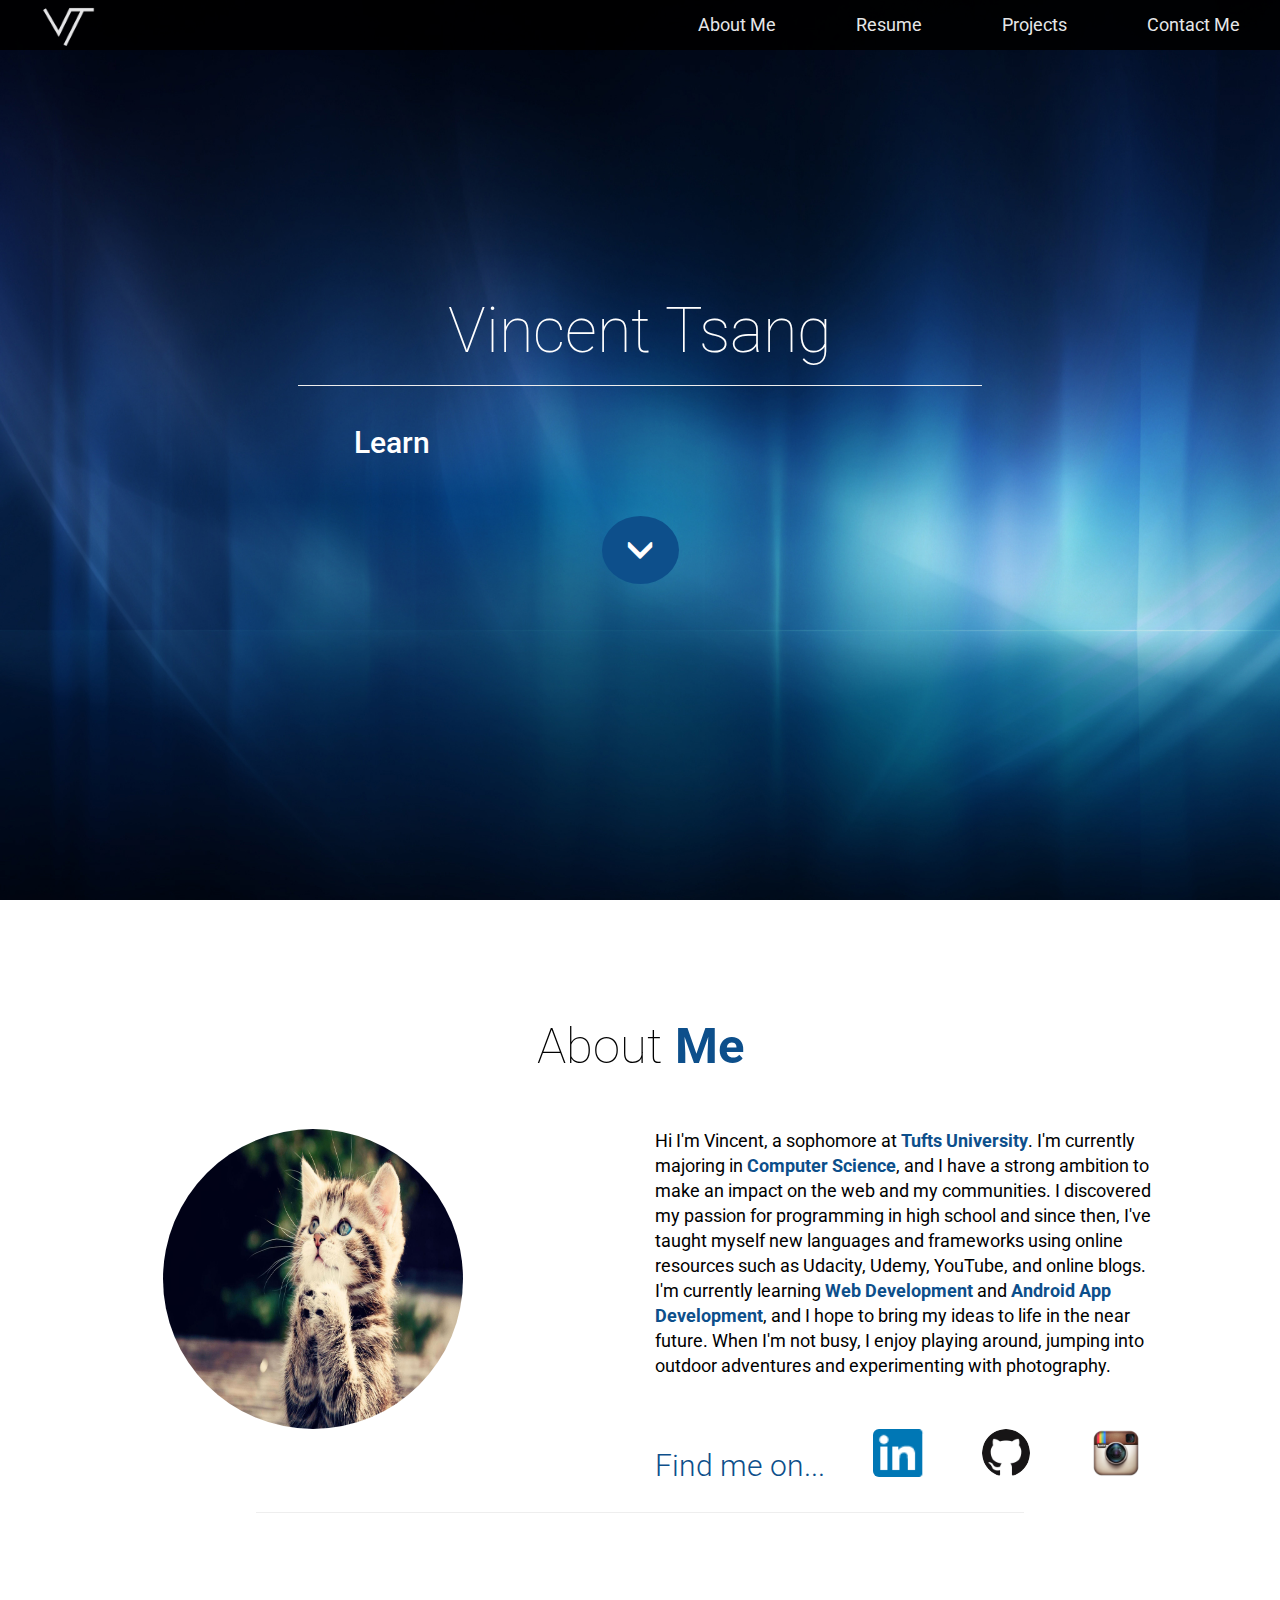
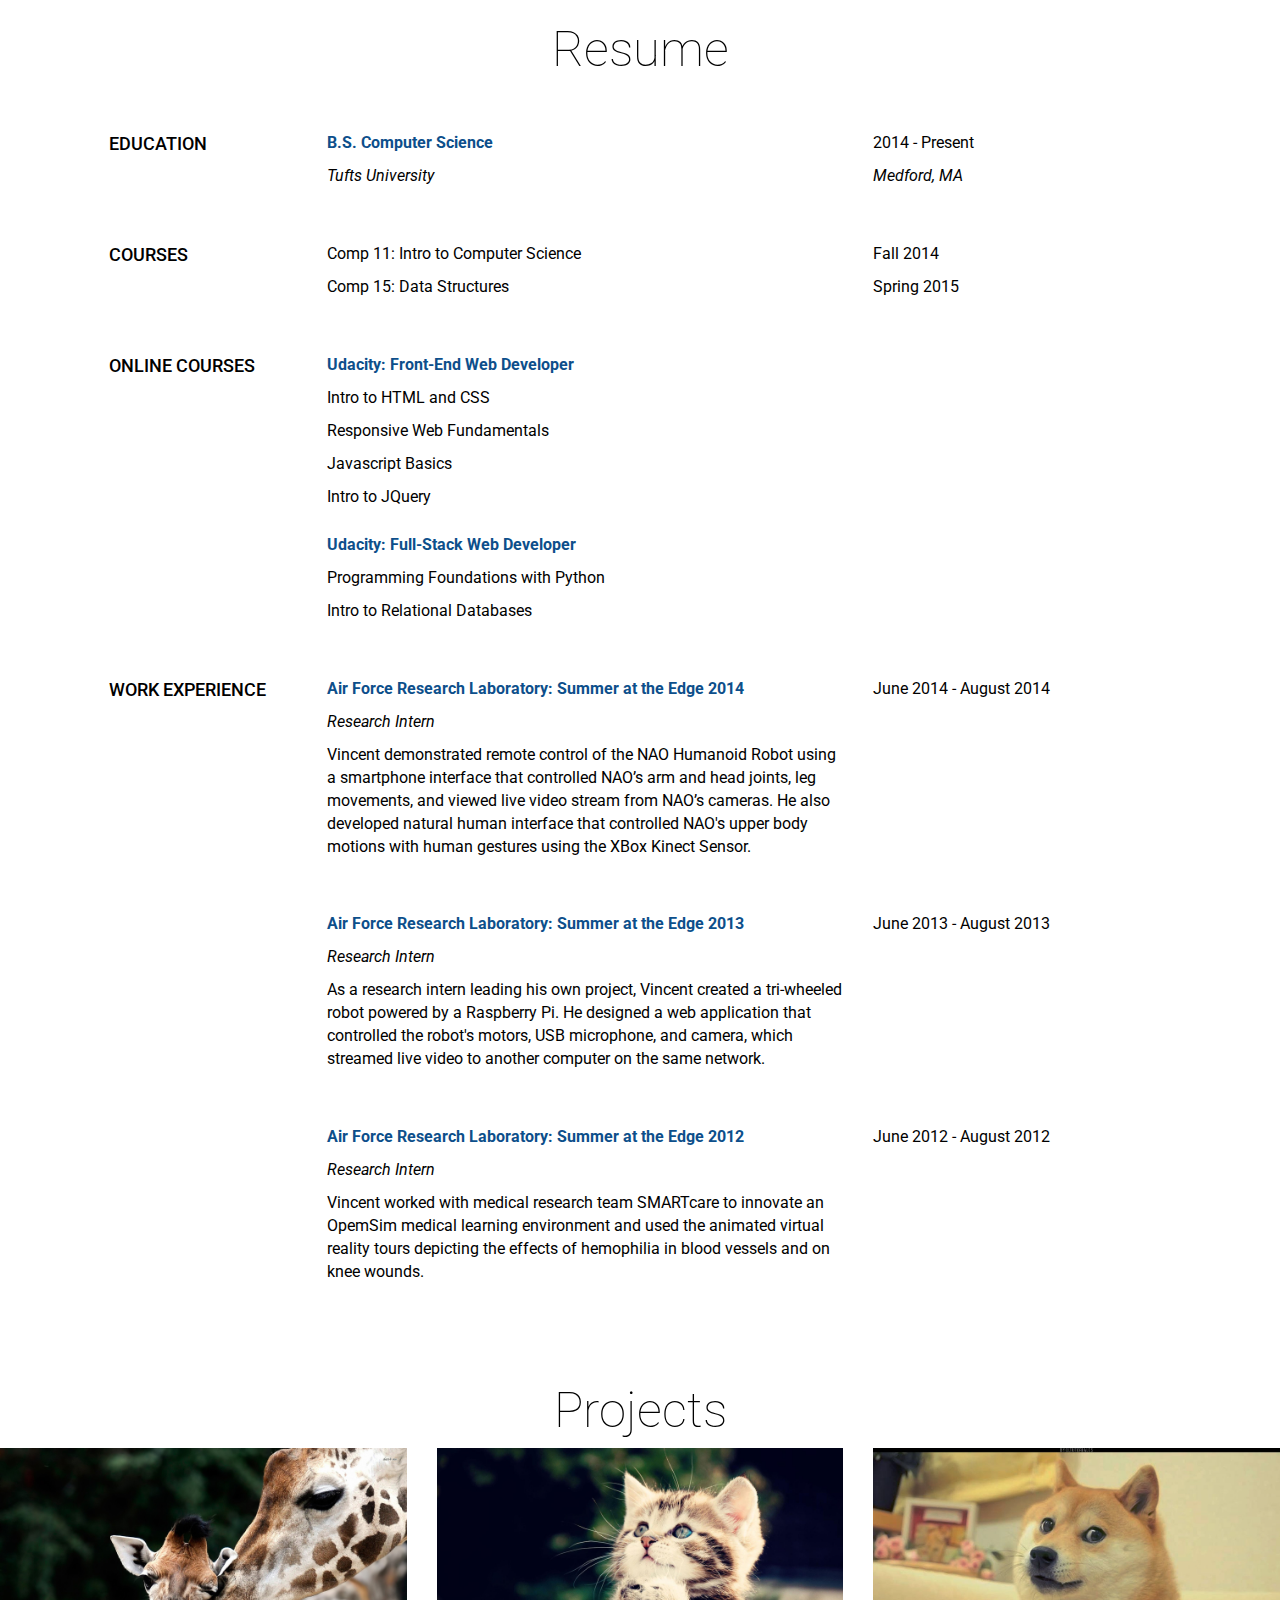
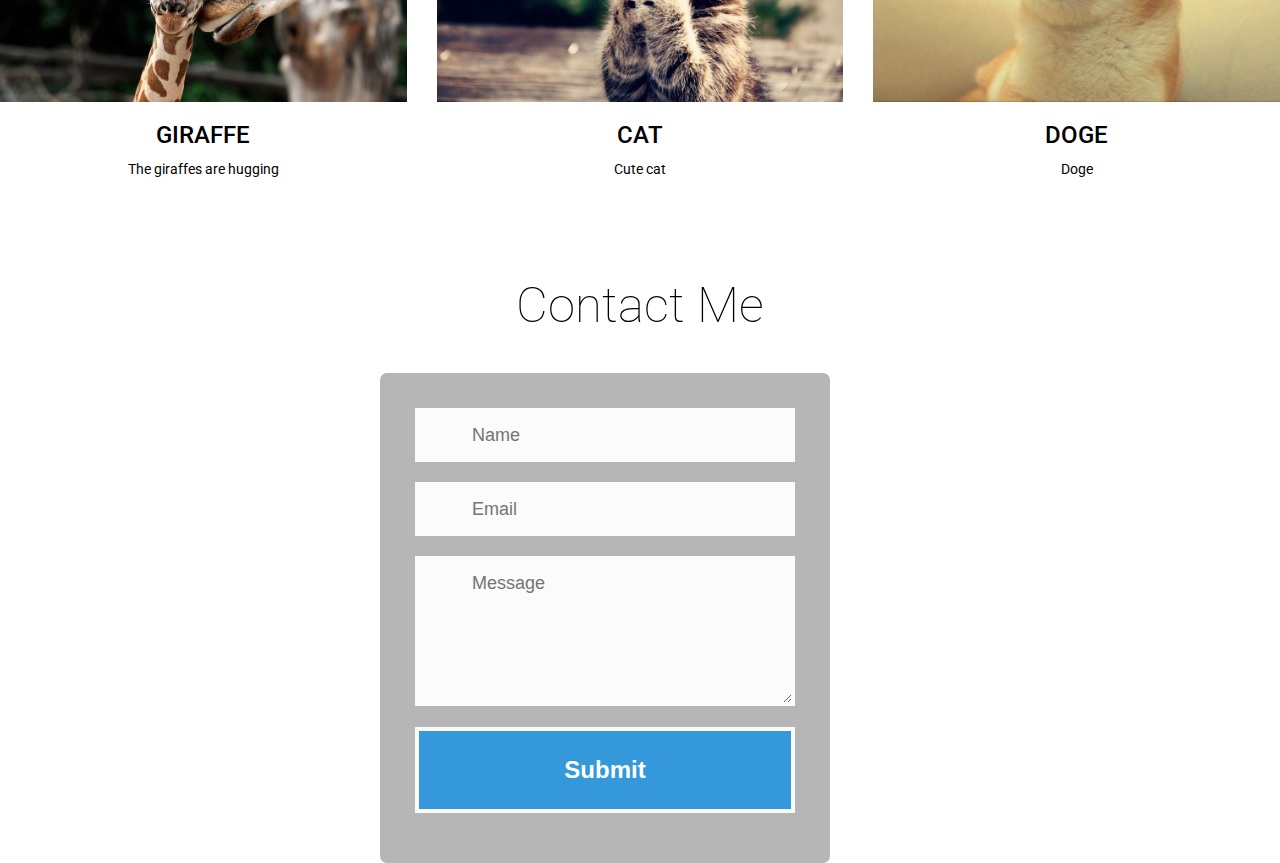
==== index.html @ 548bc808 "Rename portolioPractice.html to index.html" ====
<!DOCTYPE html>
<html lang="en">
	<head>
		<meta charset ="utf-8">
		<meta http-equiv = "X-UA-Compatible" content = "IE=edge">
		<meta name="viewport" content="width=device-width, initial-scale=1.0">
		<title>My Portfolio</title>
		<link rel="stylesheet" href="css/bootstrap.css">
		<link rel="stylesheet" href="css/styles.css">
		<link href='http://fonts.googleapis.com/css?family=Roboto:400,400italic,500,300,700,100' rel='stylesheet' type='text/css'>
	</head>	

	<body data-spy="scroll" data-target="#navbar-example">
		<!-- Fixed Navbar -->

		<nav class="navbar navbar-default navbar-fixed-top">
  			<div class="container-fluid">
    			
    			<div class="navbar-header">
	    			<button class = "navbar-toggle" data-toggle = "collapse" data-target = ".navHeaderCollapse">
	    				<span class = "icon-bar"></span>
	    				<span class = "icon-bar"></span>
	    				<span class = "icon-bar"></span>
	    			</button>
	    			<a class="navbar-brand" href="#">
	    				<img style="max-width:100px; margin-top: -20%;" src="images/logo.png">
	    			</a>
    			</div>

    			<div id="navbar-example" class = "collapse navbar-collapse navHeaderCollapse">
					<ul class="nav navbar-nav navbar-right">
						<li><a href="#about" class = "color-me">About Me</a></li>
				        <li><a href="#resume">Resume</a></li>
				        <li><a href="#projects">Projects</a></li>
				        <li><a href="#contact">Contact Me</a></li>
					</ul>
				</div>
  			</div>
		</nav>

		<!-- Create Jumbotron -->
		<div class="jumbotron">
	  		<div class="container">
	  			<div class = "row centered">
	  				<div class = "col-md-12">
	  					<div class = "text-center jumbotron-text">
	  						<h1 class = "text-thin">Vincent Tsang</h1>
	  						<hr width="60%">
	  					</div>
	  				</div>
	  			</div>	
	  			<div class = "row fading-text">
	  				<div class = "col-md-4">	  				
	  					<h2 class="text-right text-animated-one">Learn</h2>    
	  				</div>
	  				<div class = "text-center col-md-4">
	  					<h2 class="text-animated-three">Explore</h2>
	  				</div>
	  				<div class = "text-left col-md-4">
	  					<h2 class="text-animated-two">Develop</h2>
	  				</div>

	  			</div>
	  			<div class = "text-center indent">
	  				<a class="btn btn-default glyphicon glyphicon-menu-down" href="#about" role="button"></a>
	  			</div>
	 		 </div>
		</div>

		<!-- ABOUT ME -->
		<section id = "about">
			<div class = "row section-indent">
				<div class = "col-md-12 text-center">
					<h1 class = "section-header">About <span class = "text-muted">Me</span></h1>
				</div>
			</div>
			<div class = "row section-md-indent">
				<div class = "col-md-6 text-center">
					<div>
						<img src="images/cat.jpg" class="img-circle" alt="Cinque Terre" width="300" height="300">
					</div>
				</div>	
				<div class = "col-md-5 text-left text-md">
					<p>Hi I'm Vincent, a sophomore at <span class = "text-muted">Tufts University</span>. I'm currently majoring in <span class = "text-muted">Computer Science</span>, and I have a strong ambition to make an impact on the web and my communities. I discovered my passion for programming in high school and since then, I've taught myself new languages and frameworks using online resources such as Udacity, Udemy, YouTube, and online blogs. I'm currently learning <span class = "text-muted">Web Development</span> and <span class = "text-muted">Android App Development</span>, and I hope to bring my ideas to life in the near future. When I'm not busy, I enjoy playing around, jumping into outdoor adventures and experimenting with photography. </p>
				</div>	
				<div class = "col-md-1"></div>

			</div>

			<div class = "row">
				<div class = "col-md-6 text-center"></div>	
				<div class = "col-md-2 text-left text-muted">
					<h2 class ="text-skinny">Find me on...</h2>
				</div>
				<!--TODO: ADD FADE ANIMATION TO LOGOS ON MOUSE HOVER-->
				<div class = "col-md-1 text-left">
					<a href = "https://www.linkedin.com/pub/vincent-tsang/9a/95b/aa3">
						<img src="images/linkedin.png" class="img-rounded" alt="LinkedIn" width="60" height="48">
					</a>
				</div>
				<div class = "col-md-1 text-left">
					<a href = "https://github.com/vtsang01">
						<img src="images/github.png" class="img-circle" alt="Github" width="48" height="48">
					</a>
				</div>
				<div class = "col-md-1 text-left">
					<a href = "https://instagram.com/vtsang01/">
						<img src="images/instagram.png" class="img-rounded" alt="Instagram" width="48" height="48">
					</a>
				</div>
			</div>
		</section>

		<hr width="60%">
		<!-- RESUME SECTION-->
		<section id = "resume">
				<div class = "row section-indent">
					<div class = "col-md-12 text-center">
						<h1 class = "text-thin text-super">Resume</h1>
					</div>
				</div>

				<div class = "row section-md-indent">
					<div class = "col-md-1">
					</div>
					<div class = "col-md-2 text-left">
						<p class = "resume-header text-bold">Education</p>
					</div>
					<div class = "col-md-5 text-left resume-body">
						<p class = "color-me"><b>B.S. Computer Science</b></p>
						<p><i>Tufts University</i></p>
					</div>
					<div class = "col-md-4 resume-body text-left">
						<p>2014 - Present</p>
						<p><i>Medford, MA</i></p>
					</div>
				</div>

				<div class = "row section-md-indent">
					
						<div class = "col-md-1">
					</div>
					<div class = "col-md-2 text-left">
						<p class = "resume-header text-bold">Courses</p>
					</div>
						<div class = "col-md-5 text-left resume-body">
							<p>Comp 11: Intro to Computer Science</p>
							<p>Comp 15: Data Structures</p>
						</div>
						<div class = "col-md-4 resume-body text-left">
							<p>Fall 2014</p>
							<p>Spring 2015</p>
						</div>
				</div>

				<div class = "row section-md-indent">
					
					<div class = "col-md-1"></div>
					<div class = "col-md-2 text-left">
						<p class = "resume-header text-bold">Online Courses</p>
					</div>
					<div class = "col-md-5 text-left resume-body">
						<p class = "color-me"><b>Udacity: Front-End Web Developer</b></p>
						<p>Intro to HTML and CSS</p>
						<p>Responsive Web Fundamentals</p>
						<p>Javascript Basics</p>
						<p>Intro to JQuery</p>
					</div>
					
				</div>

				<div class = "row section-sm-indent">
					<div class = "col-md-1"></div>
					<div class = "col-md-2 text-left"></div>
					<div class = "col-md-5 text-left resume-body">
						<p class = "color-me"><b>Udacity: Full-Stack Web Developer</b></p>
						<p>Programming Foundations with Python</p>
						<p>Intro to Relational Databases</p>
					</div>
				</div>

				<div class = "row section-md-indent">
					
					<div class = "col-md-1"></div>
					<div class = "col-md-2 text-left">
						<p class = "resume-header text-bold">Work Experience</p>
					</div>
					<div class = "col-md-5 text-left resume-body">
						<p class = "color-me"><b>Air Force Research Laboratory: Summer at the Edge 2014</b></p>
						<p><i>Research Intern</i></p>
						<p> Vincent demonstrated remote control of the NAO Humanoid Robot using a smartphone interface that controlled NAO’s arm and head joints, leg movements, and viewed live video stream from NAO’s cameras. He also developed natural human interface that controlled NAO's upper body motions with human gestures using the XBox Kinect Sensor. </p>
					</div>
					<div class = "col-md-4 resume-body text-left">
						<p>June 2014 - August 2014</p>	
					</div>
				</div>

				<div class = "row section-md-indent">
					
					<div class = "col-md-1"></div>
					<div class = "col-md-2 text-left">
					</div>
					<div class = "col-md-5 text-left resume-body">
						<p class = "color-me"><b>Air Force Research Laboratory: Summer at the Edge 2013</b></p>
						<p><i>Research Intern</i></p>
						<p> As a research intern leading his own project, Vincent created a tri-wheeled robot powered by a Raspberry Pi. He designed a web application that controlled the robot's motors, USB microphone, and camera, which streamed live video to another computer on the same network. </p>
					</div>
					<div class = "col-md-4 resume-body text-left">
						<p>June 2013 - August 2013</p>	
					</div>
				</div>

				<div class = "row section-md-indent">
					
					<div class = "col-md-1"></div>
					<div class = "col-md-2 text-left">
					</div>
					<div class = "col-md-5 text-left resume-body">
						<p class = "color-me"><b>Air Force Research Laboratory: Summer at the Edge 2012</b></p>
						<p><i>Research Intern</i></p>
						<p> Vincent worked with medical research team SMARTcare to innovate an OpemSim medical learning environment and used the animated virtual reality tours depicting the effects of hemophilia in blood vessels and on knee wounds. </p>
					</div>
					<div class = "col-md-4 resume-body text-left">
						<p>June 2012 - August 2012</p>	
					</div>
				</div>
			</section>


		<section>
			<div class = "row section-indent"  id = "projects">
				<div class = "col-md-12 text-center">
					<h1 class = "text-thin text-super">Projects</h1>
				</div>
			</div>
		
			<div class = "row text-center">
				<div class = "col-md-4">
					<img class = "img-responsive" src="images/giraffe.jpg" alt ="Giraffe Image" 
						  data-toggle="modal" data-target="#giraffe">

					<h3 class = "text-uppercase">Giraffe</h3>
					<p>The giraffes are hugging</p>
				</div>
				<div class = "col-md-4">
					<img class = "img-responsive" src="images/cat.jpg" alt ="Cat Image"
					      data-toggle="modal" data-target="#cat">
					<h3 class = "text-uppercase">Cat</h3>
					<p>Cute cat</p>
				</div>
				<div class = "col-md-4">
					<img class = "img-responsive" src="images/doge.jpg" alt ="Doge Image"
					      data-toggle="modal" data-target="#doge">
					<h3 class = "text-uppercase">Doge</h3>
					<p>Doge</p>
				</div>
			</div>
		</section>

		<section>
			<div class = "row section-indent"  id = "contact">
				<div class = "col-md-12 text-center">
					<h1 class = "text-thin text-super">Contact Me</h1>
				</div>
			</div>
		
			<div id="form-main">
			  <div id="form-div">
			  	<div id="form-messages">
				    <form class="form" id="ajax-contact" method="post" action="js/mailer.php">
				      <p class="name">
				        <input name="name" type="text" class="validate[required,custom[onlyLetter],length[0,100]] feedback-input" placeholder="Name" id="name" required/>
				      </p>
				      
				      <p class="email">
				        <input name="email" type="email" class="validate[required,custom[email]] feedback-input" id="email" placeholder="Email" required />
				      </p>
				      
				      <p class="text">
				        <textarea name="message" class="validate[required,length[6,300]] feedback-input" id="message" placeholder="Message" required></textarea>
				      </p>
				      
				      <div class="submit">
				        <input type="submit" id="button-blue"/>
				        <div class="ease"></div>
				      </div>
				    </form>
			    </div>
			  </div>
		</section>

			<!-- Giraffe Modal -->
		<div class="modal fade" id="giraffe" tabindex="-1" role="dialog" aria-labelledby="exampleModalLabel">
		  <div class="modal-dialog">
		    <div class="modal-content">
		      <div class="modal-header">
		        <h4 class="modal-title" id="myModalLabel">Giraffe</h4>
		      </div>
		      <div class="modal-body">
		        <img class="img-responsive" src="images/giraffe.jpg">
		        This was my first project in this class. I learned a lot about HTML and CSS.
		      </div>
		      <div class="modal-footer">
		        <button type="button" class="btn btn-default" data-dismiss="modal">Close</button>
		      </div>
		    </div>
		  </div>
		</div>

					<!-- Cat Modal -->
		<div class="modal fade" id="cat" tabindex="-1" role="dialog" aria-labelledby="exampleModalLabel">
		  <div class="modal-dialog">
		    <div class="modal-content">
		      <div class="modal-header">
		        <h4 class="modal-title" id="myModalLabel">Cat</h4>
		      </div>
		      <div class="modal-body">
		        <img class="img-responsive" src="images/cat.jpg">
		        This was my first project in this class. I learned a lot about HTML and CSS.
		      </div>
		      <div class="modal-footer">
		        <button type="button" class="btn btn-default" data-dismiss="modal">Close</button>
		      </div>
		    </div>
		  </div>
		</div>

					<!-- Doge Modal -->
		<div class="modal fade" id="doge" tabindex="-1" role="dialog" aria-labelledby="exampleModalLabel">
		  <div class="modal-dialog">
		    <div class="modal-content">
		      <div class="modal-header">
		        <h4 class="modal-title" id="myModalLabel">Doge</h4>
		      </div>
		      <div class="modal-body">
		        <img class="img-responsive" src="images/doge.jpg">
		        This was my first project in this class. I learned a lot about HTML and CSS.
		      </div>
		      <div class="modal-footer">
		        <button type="button" class="btn btn-default" data-dismiss="modal">Close</button>
		      </div>
		    </div>
		  </div>
		</div>

		<script src="https://ajax.googleapis.com/ajax/libs/jquery/2.1.3/jquery.min.js"></script>
		<script src="js/app.js"></script>
        <script src="js/bootstrap.js"></script>

		<!-- Initialization of Plugins -->
		<script type="text/javascript" src="js/template.js"></script>

	</body>
</html>
---- css/styles.css ----
/* Basic Styles for Font and Alignment*/

body{
  font-family: 'Roboto', sans-serif;
  color: #000000;
  position: relative;
 
}
.color-me{
  color: #0D4F8B;
}
.centered{
  padding-top: 20%;
}
.section-header{
  font-size: 350%;
  font-weight: 100;
}
.resume-body{
  font-size: 115%;
}
.resume-header{
  text-transform: uppercase;
  font-size: 125%;
}
.text-bold{
  font-weight: 500;
}
.text-thin{
  font-weight: 100;
}
.text-skinny{
  font-weight: 300;
}
.text-muted{
  color: #0D4F8B;
  font-weight: 700;
}
.text-super{
  font-size: 350%;
}
.text-md{
  font-size: 125%;
}
.indent{
  margin-top: 4%;
}
.section-indent{
  padding-top: 70px;
}
.section-md-indent{
  padding-top: 45px;
}
.section-sm-indent{
  padding-top: 15px;
}

/* NavBar Styles */

.navbar  {
  background-color: black;
  border-style:none;
  opacity: 0.9; 
}

.navbar-default .navbar-nav > li > a:hover,
.navbar-default .navbar-nav > li > a:focus,
.navbar-default .navbar-nav > .active > a {
  color: #FFF;
  text-shadow: 0 -1px 0 rgba(0, 0, 0, 0.2);
  background-color: #0D4F8B;
}

.navbar-default .navbar-nav > li > a{
  color: #FFF;
  font-size: 125%;
  padding-left: 40px;
  padding-right: 40px;
}

/* Fading Text Styles */

.fading-text{
  color: #FFFFFF;
  font-weight: 500;
}

.text-animated-one {
    position: relative;
    -webkit-animation: fadeInOut 4s infinite;
    animation: fadeInOut 4s infinite;
}

.text-animated-two {
    opacity: 0;
    position: relative;
    -webkit-animation: fadeInOut 4s 2s infinite;
    animation: fadeInOut 4s 2s infinite;
}


.text-animated-three {
    opacity: 0;
    position: relative;
    -webkit-animation: fadeInOut 4s 1s infinite;
    animation: fadeInOut 4s 1s infinite;
}

@-webkit-keyframes fadeInOut {
    0% {
        opacity: 0;
        top: -.5em;
    }
    25% {
        opacity: 1;
        top: 0;
    }
    75% {
        opacity: 0;
        top: .5em;
    }
    100% {
        opacity: 0;
        top: .5em;
    }
}
@keyframes fadeInOut {
    0% {
        opacity: 0;
        top: -.5em;
    }
    25% {
        opacity: 1;
        top: 0;
    }
    75% {
        opacity: 0;
        top: .5em;
    }
    100% {
        opacity: 0;
        top: .5em;
    }
}

/* Jumbotron Styles */

.jumbotron-text{
  color: #FFFFFF;
  font-weight: 300;
}

.jumbotron {
  background-image: url('../images/abstract.jpg');
  background-attachment: fixed; 
  background-size: cover;
  height: 100vh;
}

@media only screen and (max-width: 980px) {

  .jumbotron {
  background-image: url('../images/abstract.jpg');
  background-attachment: fixed; 
   background-size: cover;
  height: 50vh;
  }
}

/* Jumbotron Button*/

.btn {
  -moz-border-radius: 50%; 
  -webkit-border-radius: 50%; 
  border-radius: 50%;
  background:#0D4F8B; 
  border-color: #0D4F8B;
}

.btn:focus{
  background:#0D4F8B; 
  border-color: #0D4F8B;
  color: #FFFFFF;
}


.btn {
    padding: 14px 24px;
    border: 0 none;
    font-weight: 700;
    letter-spacing: 1px;
    text-transform: uppercase;
}
.btn:focus, .btn:active:focus, .btn.active:focus {
    outline: 0 none;
}

.glyphicon {
    text-align: center;
    font-size: 2em;
    color: #FFFFFF;
}

.circle-profile{
    width:200px;
    height:200px;
    border-radius:50%;
    background-image:url("../images/giraffe.jpg");
    display:block;
    background-position-y:100% 
}

#inner {
    display: block;
    margin: 0 auto;
}


/* -------------------------------- 

Modules - reusable parts of our design

-------------------------------- */
.cd-container {
  /* this class is used to give a max-width to the element it is applied to, and center it horizontally when it reaches that max-width */
  width: 90%;
  max-width: 1170px;
  margin: 0 auto;
}
.cd-container::after {
  /* clearfix */
  content: '';
  display: table;
  clear: both;
}


/* Contact Form */


#feedback-page{
  text-align:center;
}

#form-main{
  width:100%;
  float:left;
  padding-top:0px;
}

#form-div {
  background-color:rgba(72,72,72,0.4);
  padding-left:35px;
  padding-right:35px;
  padding-top:35px;
  padding-bottom:50px;
  width: 450px;
  float: left;
  left: 50%;
  position: absolute;
  margin-top:30px;
  margin-left: -260px;
  -moz-border-radius: 7px;
  -webkit-border-radius: 7px;
}

.feedback-input {
  color:#3c3c3c;
  font-family: Helvetica, Arial, sans-serif;
  font-weight:500;
  font-size: 18px;
  border-radius: 0;
  line-height: 22px;
  background-color: #fbfbfb;
  padding: 13px 13px 13px 54px;
  margin-bottom: 10px;
  width:100%;
  -webkit-box-sizing: border-box;
  -moz-box-sizing: border-box;
  -ms-box-sizing: border-box;
  box-sizing: border-box;
  border: 3px solid rgba(0,0,0,0);
}

.feedback-input:focus{
  background: #fff;
  box-shadow: 0;
  border: 3px solid #3498db;
  color: #3498db;
  outline: none;
  padding: 13px 13px 13px 54px;
}

.focused{
  color:#30aed6;
  border:#30aed6 solid 3px;
}

/* Icons ---------------------------------- */
#name{
  background-image: url(http://rexkirby.com/kirbyandson/images/name.svg);
  background-size: 30px 30px;
  background-position: 11px 8px;
  background-repeat: no-repeat;
}

#name:focus{
  background-image: url(http://rexkirby.com/kirbyandson/images/name.svg);
  background-size: 30px 30px;
  background-position: 8px 5px;
  background-position: 11px 8px;
  background-repeat: no-repeat;
}

#email{
  background-image: url(http://rexkirby.com/kirbyandson/images/email.svg);
  background-size: 30px 30px;
  background-position: 11px 8px;
  background-repeat: no-repeat;
}

#email:focus{
  background-image: url(http://rexkirby.com/kirbyandson/images/email.svg);
  background-size: 30px 30px;
  background-position: 11px 8px;
  background-repeat: no-repeat;
}

#message{
  background-image: url(http://rexkirby.com/kirbyandson/images/comment.svg);
  background-size: 30px 30px;
  background-position: 11px 8px;
  background-repeat: no-repeat;
}

textarea {
    width: 100%;
    height: 150px;
    line-height: 150%;
    resize:vertical;
}

input:hover, textarea:hover,
input:focus, textarea:focus {
  background-color:white;
}

#button-blue{
  font-family: 'Montserrat', Arial, Helvetica, sans-serif;
  float:left;
  width: 100%;
  border: #fbfbfb solid 4px;
  cursor:pointer;
  background-color: #3498db;
  color:white;
  font-size:24px;
  padding-top:22px;
  padding-bottom:22px;
  -webkit-transition: all 0.3s;
  -moz-transition: all 0.3s;
  transition: all 0.3s;
  margin-top:-4px;
  font-weight:700;
}

#button-blue:hover{
  background-color: rgba(0,0,0,0);
  color: #0493bd;
}
  
.submit:hover {
  color: #3498db;
}
  
.ease {
  width: 0px;
  height: 74px;
  background-color: #fbfbfb;
  -webkit-transition: .3s ease;
  -moz-transition: .3s ease;
  -o-transition: .3s ease;
  -ms-transition: .3s ease;
  transition: .3s ease;
}

.submit:hover .ease{
  width:100%;
  background-color:white;
}

@media only screen and (max-width: 580px) {
  #form-div{
    left: 3%;
    margin-right: 3%;
    width: 88%;
    margin-left: 0;
    padding-left: 3%;
    padding-right: 3%;
  }
}
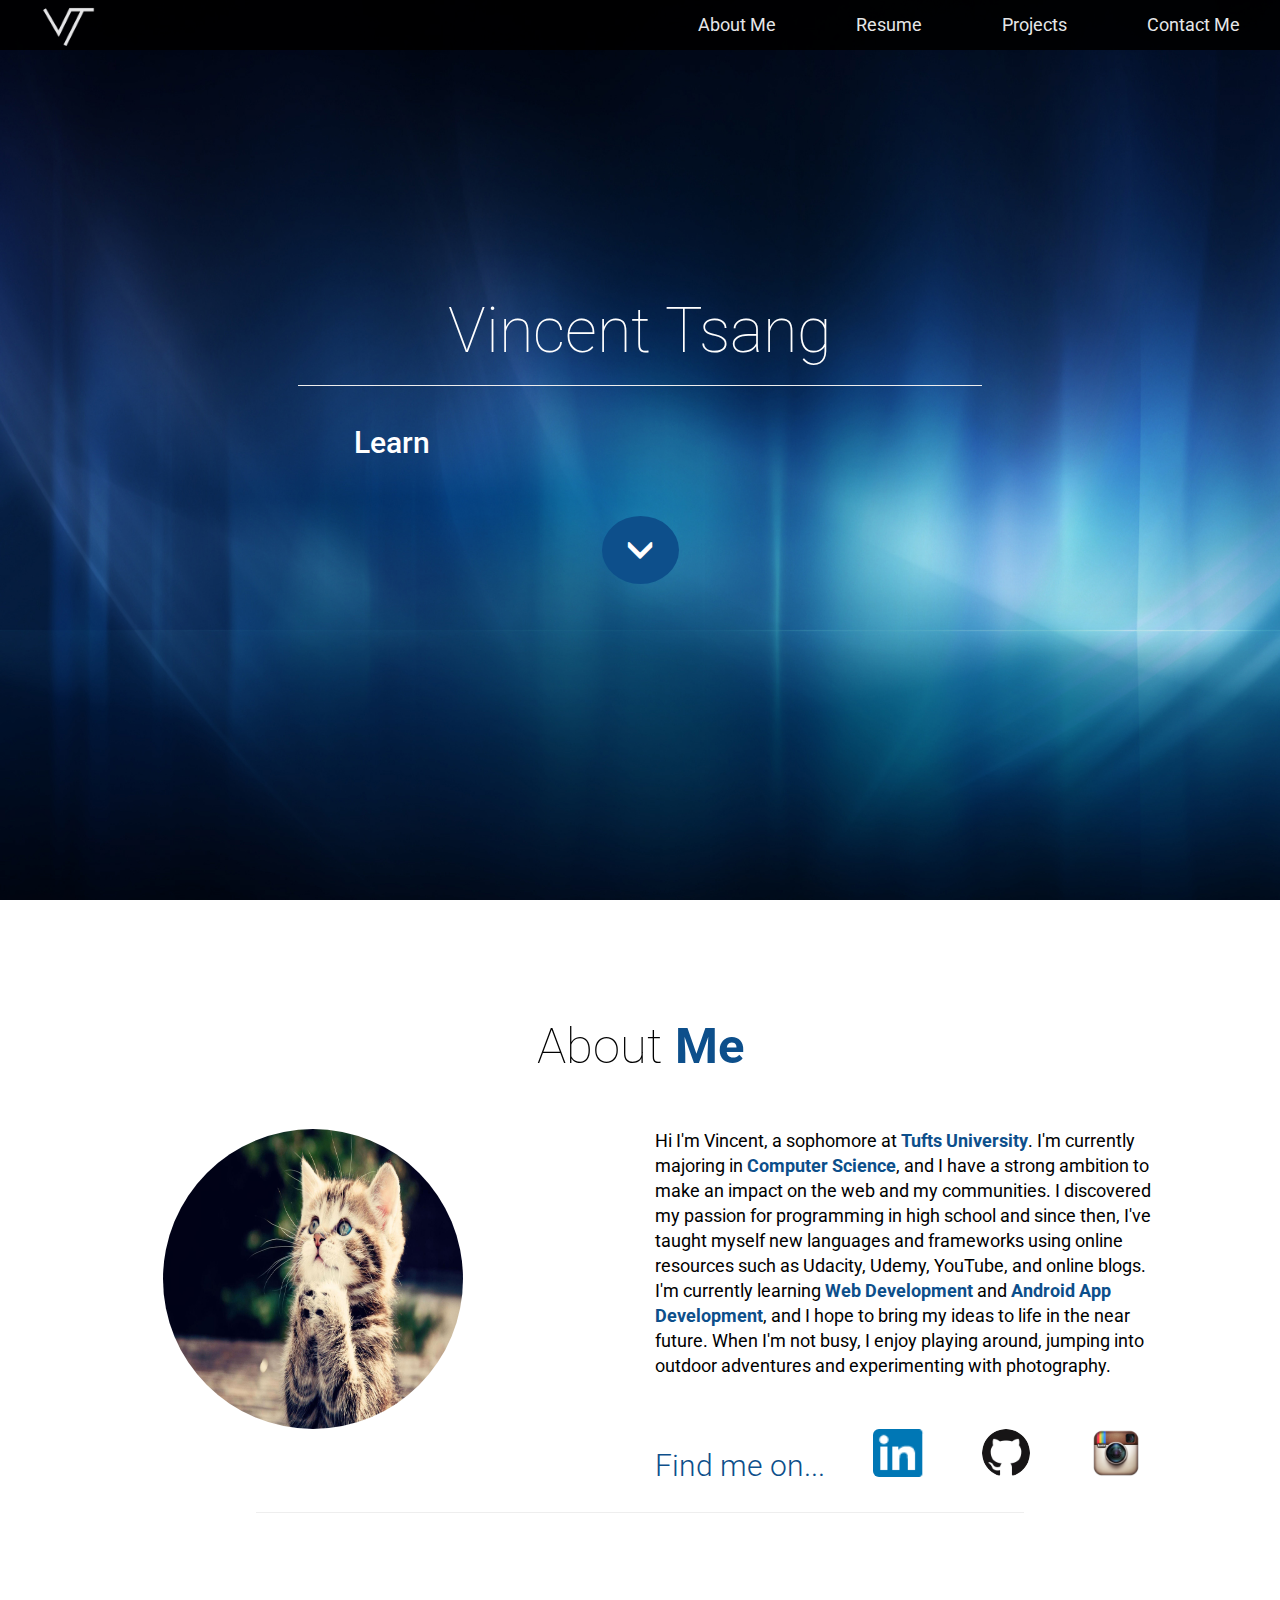
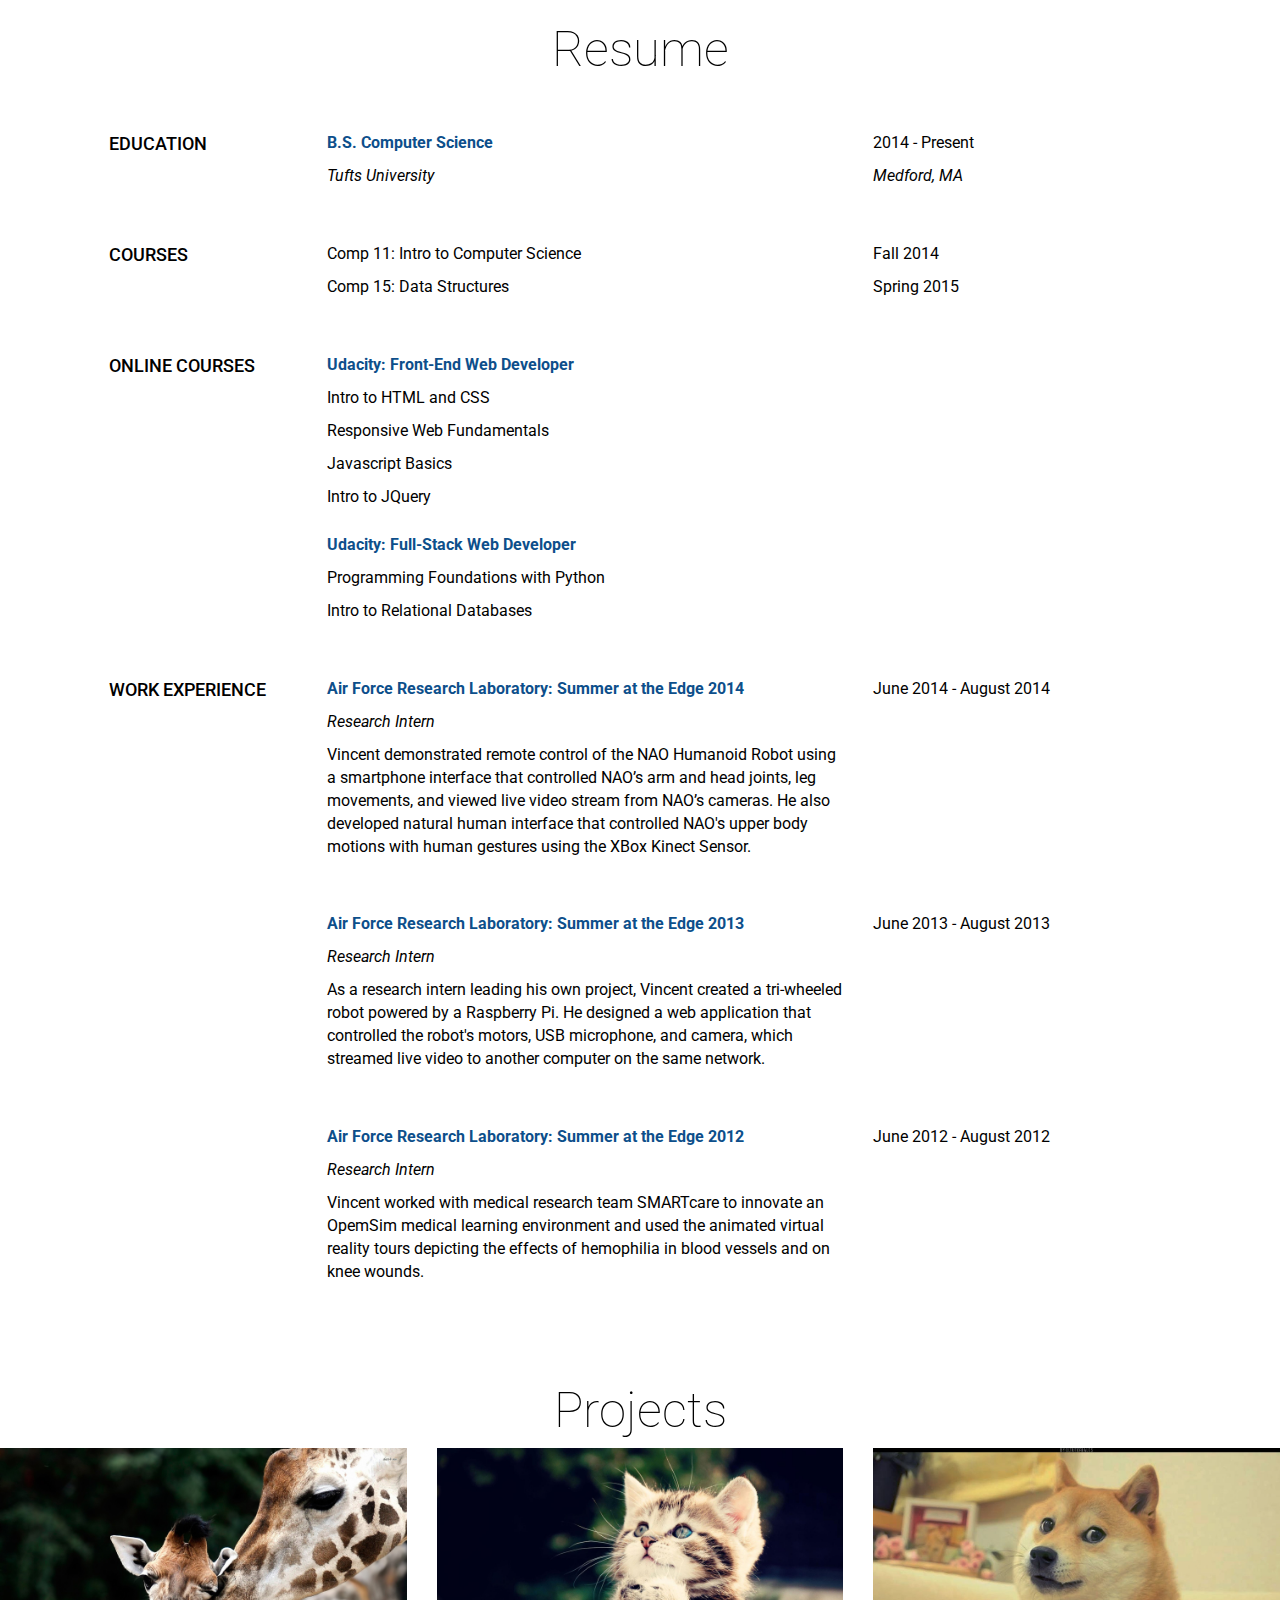
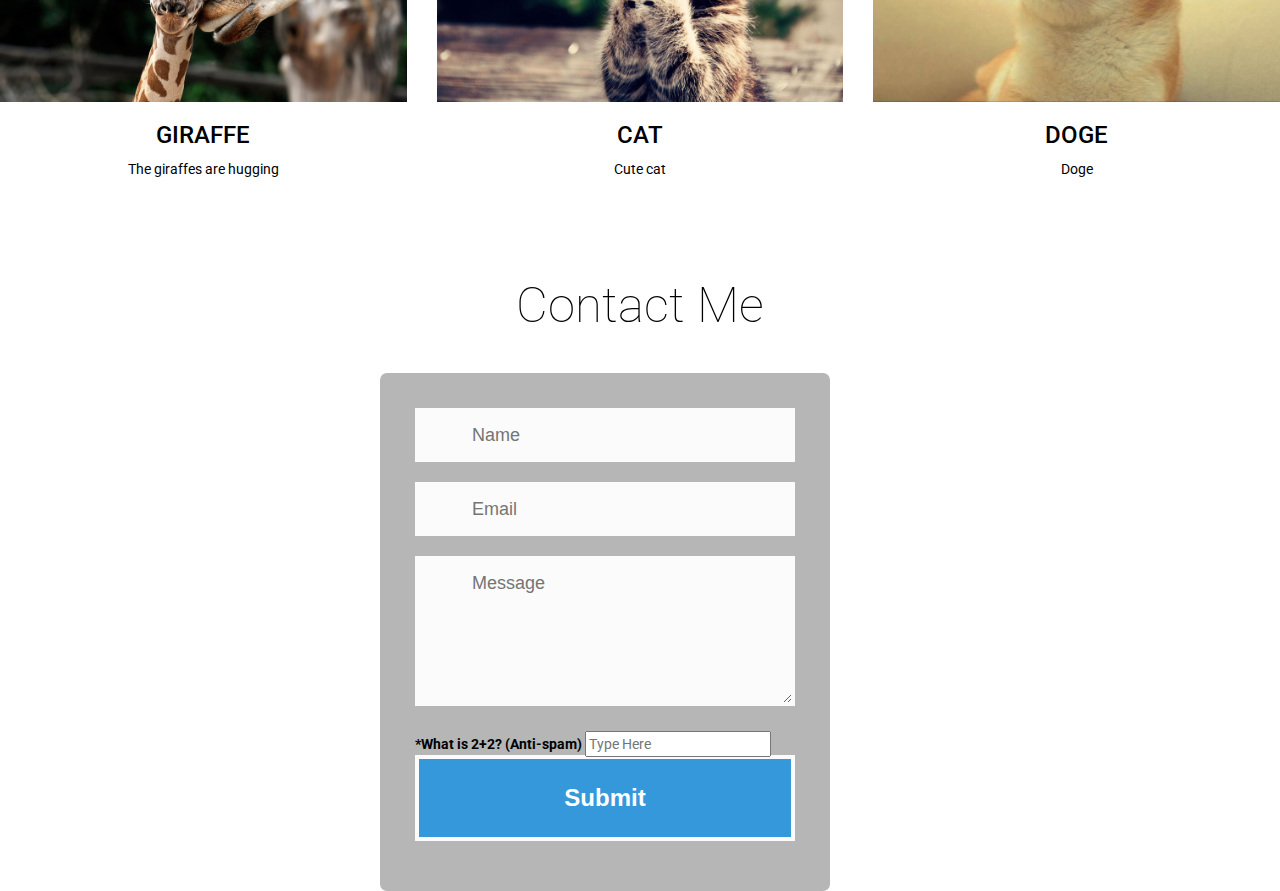
==== commit 5ed4a26b: "Email Form V3" ====
--- a/index.html
+++ b/index.html
@@ -267,7 +267,7 @@
 			<div id="form-main">
 			  <div id="form-div">
 			  	<div id="form-messages">
-				    <form class="form" id="ajax-contact" method="post" action="js/mailer.php">
+				    <form class="form" method="post" action="email.php">
 				      <p class="name">
 				        <input name="name" type="text" class="validate[required,custom[onlyLetter],length[0,100]] feedback-input" placeholder="Name" id="name" required/>
 				      </p>
@@ -280,8 +280,11 @@
 				        <textarea name="message" class="validate[required,length[6,300]] feedback-input" id="message" placeholder="Message" required></textarea>
 				      </p>
 				      
+				      <label>*What is 2+2? (Anti-spam)</label>
+					  <input name="human" placeholder="Type Here">
+
 				      <div class="submit">
-				        <input type="submit" id="button-blue"/>
+				        <input name = "submit" type="submit" id="button-blue"/>
 				        <div class="ease"></div>
 				      </div>
 				    </form>
@@ -351,4 +354,4 @@
 		<script type="text/javascript" src="js/template.js"></script>
 
 	</body>
-</html>
+</html>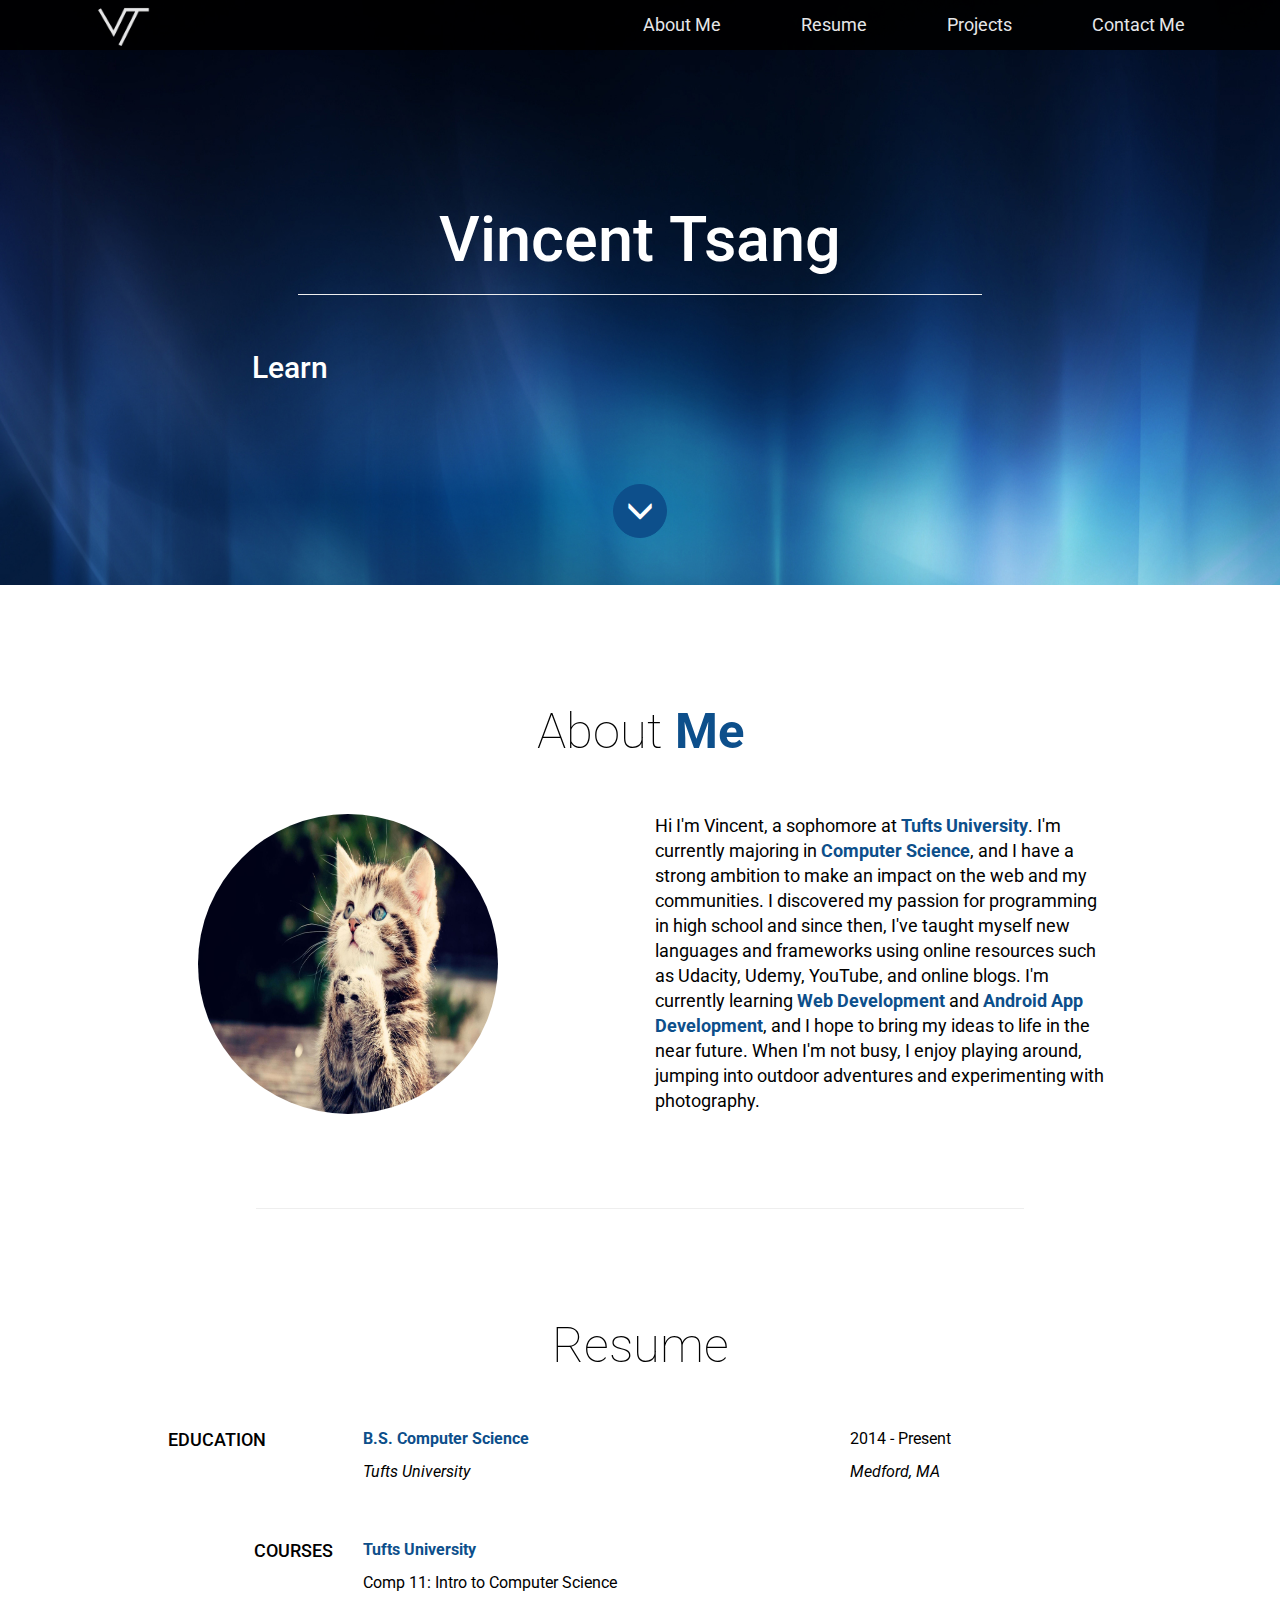
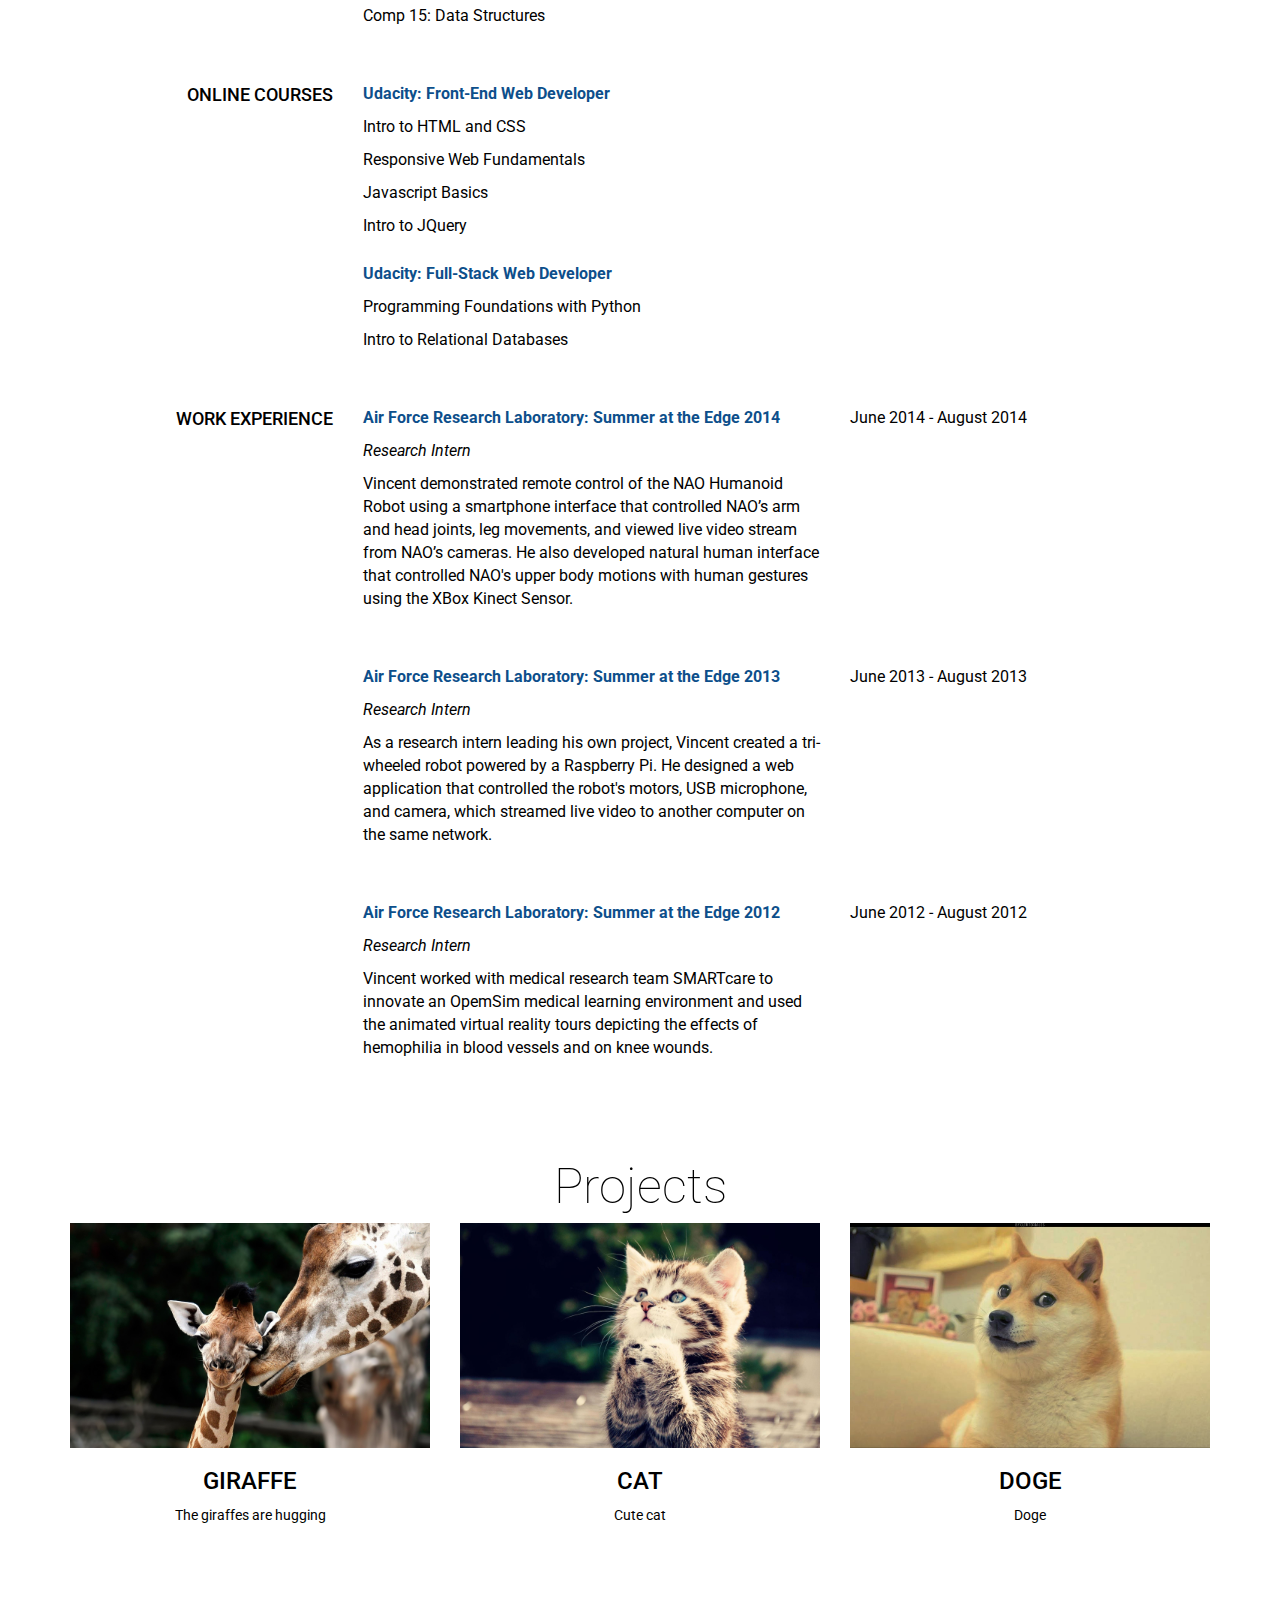
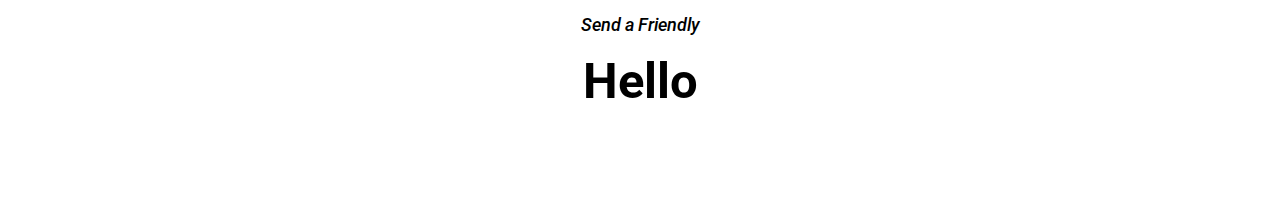
==== commit 72fcbd4c: "Responsive About Me" ====
--- a/index.html
+++ b/index.html
@@ -14,7 +14,7 @@
 		<!-- Fixed Navbar -->
 
 		<nav class="navbar navbar-default navbar-fixed-top">
-  			<div class="container-fluid">
+  			<div class="container">
     			
     			<div class="navbar-header">
 	    			<button class = "navbar-toggle" data-toggle = "collapse" data-target = ".navHeaderCollapse">
@@ -44,83 +44,81 @@
 	  			<div class = "row centered">
 	  				<div class = "col-md-12">
 	  					<div class = "text-center jumbotron-text">
-	  						<h1 class = "text-thin">Vincent Tsang</h1>
+	  						<h1>Vincent Tsang</h1>
 	  						<hr width="60%">
 	  					</div>
 	  				</div>
 	  			</div>	
-	  			<div class = "row fading-text">
+	  			<div id = "jumbo" class = "row flex fade-text">
 	  				<div class = "col-md-4">	  				
-	  					<h2 class="text-right text-animated-one">Learn</h2>    
+	  					<h2 class="fading-text fade-learn text-animated-one">Learn</h2>    
 	  				</div>
-	  				<div class = "text-center col-md-4">
-	  					<h2 class="text-animated-three">Explore</h2>
+	  				<div class = "col-md-4">
+	  					<h2 class="fading-text fade-explore text-animated-three">Explore</h2>
 	  				</div>
-	  				<div class = "text-left col-md-4">
-	  					<h2 class="text-animated-two">Develop</h2>
+	  				<div class = "col-md-4">
+	  					<h2 class="fading-text fade-discover text-animated-two">Discover</h2>
 	  				</div>
-
-	  			</div>
-	  			<div class = "text-center indent">
-	  				<a class="btn btn-default glyphicon glyphicon-menu-down" href="#about" role="button"></a>
 	  			</div>
 	 		 </div>
+	 		 <div class = "blue-btn text-center">
+  				<a class="btn btn-default glyphicon glyphicon-menu-down" href="#about" role="button"></a>
+  			</div>
 		</div>
 
 		<!-- ABOUT ME -->
 		<section id = "about">
-			<div class = "row section-indent">
-				<div class = "col-md-12 text-center">
-					<h1 class = "section-header">About <span class = "text-muted">Me</span></h1>
-				</div>
-			</div>
-			<div class = "row section-md-indent">
-				<div class = "col-md-6 text-center">
-					<div>
-						<img src="images/cat.jpg" class="img-circle" alt="Cinque Terre" width="300" height="300">
-					</div>
-				</div>	
-				<div class = "col-md-5 text-left text-md">
-					<p>Hi I'm Vincent, a sophomore at <span class = "text-muted">Tufts University</span>. I'm currently majoring in <span class = "text-muted">Computer Science</span>, and I have a strong ambition to make an impact on the web and my communities. I discovered my passion for programming in high school and since then, I've taught myself new languages and frameworks using online resources such as Udacity, Udemy, YouTube, and online blogs. I'm currently learning <span class = "text-muted">Web Development</span> and <span class = "text-muted">Android App Development</span>, and I hope to bring my ideas to life in the near future. When I'm not busy, I enjoy playing around, jumping into outdoor adventures and experimenting with photography. </p>
-				</div>	
-				<div class = "col-md-1"></div>
-
-			</div>
-
-			<div class = "row">
-				<div class = "col-md-6 text-center"></div>	
-				<div class = "col-md-2 text-left text-muted">
-					<h2 class ="text-skinny">Find me on...</h2>
-				</div>
-				<!--TODO: ADD FADE ANIMATION TO LOGOS ON MOUSE HOVER-->
-				<div class = "col-md-1 text-left">
-					<a href = "https://www.linkedin.com/pub/vincent-tsang/9a/95b/aa3">
-						<img src="images/linkedin.png" class="img-rounded" alt="LinkedIn" width="60" height="48">
-					</a>
-				</div>
-				<div class = "col-md-1 text-left">
-					<a href = "https://github.com/vtsang01">
-						<img src="images/github.png" class="img-circle" alt="Github" width="48" height="48">
-					</a>
-				</div>
-				<div class = "col-md-1 text-left">
-					<a href = "https://instagram.com/vtsang01/">
-						<img src="images/instagram.png" class="img-rounded" alt="Instagram" width="48" height="48">
-					</a>
+			<div class ="container">
+				<div class = "row section-indent">
+					<div class = "col-md-12 text-center">
+						<h1 class = "section-header">About <span class = "text-muted">Me</span></h1>
+					</div>
+				</div>
+				<div id = "about-info" class = "row section-md-indent">
+					<div class = "col-md-6 text-center">
+						<div>
+							<img src="images/cat.jpg" class="img-circle" alt="Cinque Terre" width="300" height="300">
+						</div>
+					</div>	
+					<div class = "col-md-5 text-md intro">
+						<p>Hi I'm Vincent, a sophomore at <span class = "text-muted">Tufts University</span>. I'm currently majoring in <span class = "text-muted">Computer Science</span>, and I have a strong ambition to make an impact on the web and my communities. I discovered my passion for programming in high school and since then, I've taught myself new languages and frameworks using online resources such as Udacity, Udemy, YouTube, and online blogs. I'm currently learning <span class = "text-muted">Web Development</span> and <span class = "text-muted">Android App Development</span>, and I hope to bring my ideas to life in the near future. When I'm not busy, I enjoy playing around, jumping into outdoor adventures and experimenting with photography. </p>
+					</div>	
+				</div>
+
+				<div id = "logo-list" class = "row flex">
+					
+					<!--TODO: ADD FADE ANIMATION TO LOGOS ON MOUSE HOVER-->
+					<div class = "col-md-1">
+						<a href = "https://www.linkedin.com/pub/vincent-tsang/9a/95b/aa3">
+							<h1 class="brandico-linkedin-rect"></h1>
+						</a>
+					</div>
+					<div class = "col-md-1">
+						<a href = "https://github.com/vtsang01">
+							<h1 class="brandico-github"></h1>
+						</a>
+					</div>
+					<div class = "col-md-1">
+						<a href = "https://instagram.com/vtsang01/">
+							<h1 class="brandico-instagram-filled"></h1>
+						</a>
+					</div>
 				</div>
 			</div>
 		</section>
 
 		<hr width="60%">
+
 		<!-- RESUME SECTION-->
 		<section id = "resume">
+			<div class = "container">
 				<div class = "row section-indent">
 					<div class = "col-md-12 text-center">
 						<h1 class = "text-thin text-super">Resume</h1>
 					</div>
 				</div>
 
-				<div class = "row section-md-indent">
+				<div class = "row flex section-md-indent">
 					<div class = "col-md-1">
 					</div>
 					<div class = "col-md-2 text-left">
@@ -136,27 +134,24 @@
 					</div>
 				</div>
 
-				<div class = "row section-md-indent">
+				<div class = "row flex section-md-indent">
 					
 						<div class = "col-md-1">
 					</div>
-					<div class = "col-md-2 text-left">
+					<div class = "col-md-2 text-right">
 						<p class = "resume-header text-bold">Courses</p>
 					</div>
 						<div class = "col-md-5 text-left resume-body">
+							<p class = "color-me"><b>Tufts University</b></p>
 							<p>Comp 11: Intro to Computer Science</p>
 							<p>Comp 15: Data Structures</p>
 						</div>
-						<div class = "col-md-4 resume-body text-left">
-							<p>Fall 2014</p>
-							<p>Spring 2015</p>
-						</div>
-				</div>
-
-				<div class = "row section-md-indent">
-					
-					<div class = "col-md-1"></div>
-					<div class = "col-md-2 text-left">
+				</div>
+
+				<div class = "row flex section-md-indent">
+					
+					<div class = "col-md-1"></div>
+					<div class = "col-md-2 text-right">
 						<p class = "resume-header text-bold">Online Courses</p>
 					</div>
 					<div class = "col-md-5 text-left resume-body">
@@ -182,7 +177,7 @@
 				<div class = "row section-md-indent">
 					
 					<div class = "col-md-1"></div>
-					<div class = "col-md-2 text-left">
+					<div class = "col-md-2 text-right">
 						<p class = "resume-header text-bold">Work Experience</p>
 					</div>
 					<div class = "col-md-5 text-left resume-body">
@@ -224,72 +219,56 @@
 						<p>June 2012 - August 2012</p>	
 					</div>
 				</div>
-			</section>
-
-
-		<section>
-			<div class = "row section-indent"  id = "projects">
-				<div class = "col-md-12 text-center">
-					<h1 class = "text-thin text-super">Projects</h1>
-				</div>
-			</div>
-		
-			<div class = "row text-center">
-				<div class = "col-md-4">
-					<img class = "img-responsive" src="images/giraffe.jpg" alt ="Giraffe Image" 
-						  data-toggle="modal" data-target="#giraffe">
-
-					<h3 class = "text-uppercase">Giraffe</h3>
-					<p>The giraffes are hugging</p>
-				</div>
-				<div class = "col-md-4">
-					<img class = "img-responsive" src="images/cat.jpg" alt ="Cat Image"
-					      data-toggle="modal" data-target="#cat">
-					<h3 class = "text-uppercase">Cat</h3>
-					<p>Cute cat</p>
-				</div>
-				<div class = "col-md-4">
-					<img class = "img-responsive" src="images/doge.jpg" alt ="Doge Image"
-					      data-toggle="modal" data-target="#doge">
-					<h3 class = "text-uppercase">Doge</h3>
-					<p>Doge</p>
-				</div>
 			</div>
 		</section>
 
 		<section>
-			<div class = "row section-indent"  id = "contact">
-				<div class = "col-md-12 text-center">
-					<h1 class = "text-thin text-super">Contact Me</h1>
+			<div class = "container">
+				<div class = "row section-indent"  id = "projects">
+					<div class = "col-md-12 text-center">
+						<h1 class = "text-thin text-super">Projects</h1>
+					</div>
+				</div>
+			
+				<div class = "row text-center">
+					<div class = "col-md-4">
+						<img class = "img-responsive" src="images/giraffe.jpg" alt ="Giraffe Image" 
+							  data-toggle="modal" data-target="#giraffe">
+
+						<h3 class = "text-uppercase">Giraffe</h3>
+						<p>The giraffes are hugging</p>
+					</div>
+					<div class = "col-md-4">
+						<img class = "img-responsive" src="images/cat.jpg" alt ="Cat Image"
+						      data-toggle="modal" data-target="#cat">
+						<h3 class = "text-uppercase">Cat</h3>
+						<p>Cute cat</p>
+					</div>
+					<div class = "col-md-4">
+						<img class = "img-responsive" src="images/doge.jpg" alt ="Doge Image"
+						      data-toggle="modal" data-target="#doge">
+						<h3 class = "text-uppercase">Doge</h3>
+						<p>Doge</p>
+					</div>
 				</div>
 			</div>
-		
-			<div id="form-main">
-			  <div id="form-div">
-			  	<div id="form-messages">
-				    <form class="form" method="post" action="email.php">
-				      <p class="name">
-				        <input name="name" type="text" class="validate[required,custom[onlyLetter],length[0,100]] feedback-input" placeholder="Name" id="name" required/>
-				      </p>
-				      
-				      <p class="email">
-				        <input name="email" type="email" class="validate[required,custom[email]] feedback-input" id="email" placeholder="Email" required />
-				      </p>
-				      
-				      <p class="text">
-				        <textarea name="message" class="validate[required,length[6,300]] feedback-input" id="message" placeholder="Message" required></textarea>
-				      </p>
-				      
-				      <label>*What is 2+2? (Anti-spam)</label>
-					  <input name="human" placeholder="Type Here">
-
-				      <div class="submit">
-				        <input name = "submit" type="submit" id="button-blue"/>
-				        <div class="ease"></div>
-				      </div>
-				    </form>
-			    </div>
-			  </div>
+		</section>
+
+		<section>
+			<div class = "container">
+				<div class = "row section-indent"  id = "contact">
+					<div class = "col-md-12 text-center">
+						<h4><i>Send a Friendly</i></h4>
+						<h1 class = "text-thin text-super"><b>Hello</b></h1>
+					</div>
+				</div>
+
+				<div class = "row section-md-indent">
+					
+				</div>
+				<div class = "row text-center section-md-indent text-muted text-skinny">
+				</div>
+			</div>
 		</section>
 
 			<!-- Giraffe Modal -->
--- a/css/styles.css
+++ b/css/styles.css
@@ -1,16 +1,31 @@
 /* Basic Styles for Font and Alignment*/
+
+/* Brandico Font Icons*/
+@import url(http://weloveiconfonts.com/api/?family=brandico);
+
+/* brandico */
+[class*="brandico-"]:before {
+  font-family: 'brandico', sans-serif;
+}
 
 body{
   font-family: 'Roboto', sans-serif;
   color: #000000;
   position: relative;
- 
+}
+
+a {
+    text-decoration: none !important;
+}
+
+.col-profile, .col-info{
+  width: 50%;
 }
 .color-me{
   color: #0D4F8B;
 }
 .centered{
-  padding-top: 20%;
+  padding-top: 12%;
 }
 .section-header{
   font-size: 350%;
@@ -43,7 +58,7 @@
   font-size: 125%;
 }
 .indent{
-  margin-top: 4%;
+
 }
 .section-indent{
   padding-top: 70px;
@@ -80,9 +95,27 @@
 
 /* Fading Text Styles */
 
+
 .fading-text{
-  color: #FFFFFF;
   font-weight: 500;
+  color: #FFF; 
+}
+.fade-learn{
+  text-align: right; 
+}
+.fade-explore{
+  text-align: center; 
+
+}
+.fade-discover{
+  text-align: left;
+}
+
+.fade-learn, .fade-explore, .fade-discover{ 
+  padding-top: 10%; 
+}
+.blue-btn{
+  padding-top: 7%;
 }
 
 .text-animated-one {
@@ -98,7 +131,6 @@
     animation: fadeInOut 4s 2s infinite;
 }
 
-
 .text-animated-three {
     opacity: 0;
     position: relative;
@@ -147,25 +179,18 @@
 
 .jumbotron-text{
   color: #FFFFFF;
-  font-weight: 300;
-}
-
+}
 .jumbotron {
   background-image: url('../images/abstract.jpg');
   background-attachment: fixed; 
-  background-size: cover;
-  height: 100vh;
-}
-
-@media only screen and (max-width: 980px) {
-
-  .jumbotron {
-  background-image: url('../images/abstract.jpg');
-  background-attachment: fixed; 
-   background-size: cover;
-  height: 50vh;
-  }
-}
+  background-size: cover; 
+  width: 100%;
+  height: 100%;
+}
+.inline{
+  display: inline;
+}
+
 
 /* Jumbotron Button*/
 
@@ -183,17 +208,6 @@
   color: #FFFFFF;
 }
 
-
-.btn {
-    padding: 14px 24px;
-    border: 0 none;
-    font-weight: 700;
-    letter-spacing: 1px;
-    text-transform: uppercase;
-}
-.btn:focus, .btn:active:focus, .btn.active:focus {
-    outline: 0 none;
-}
 
 .glyphicon {
     text-align: center;
@@ -216,6 +230,89 @@
 }
 
 
+
+
+/* -------------------------------- 
+
+Media Queries - change design based on screen size
+
+-------------------------------- */
+
+/* Responsive Jumbrotron */
+
+@media screen and (max-width: 540px){
+  .fade-learn, .fade-explore, .fade-discover{ 
+    text-align: center; 
+  }
+  .fade-explore, .fade-discover{ 
+    padding-top: 5%;
+  }
+  .blue-btn{
+    padding-top: 15%;
+  }
+  .fading-text{
+  font-weight: 300;
+  color: #0D4F8B; 
+  }
+   #logo-list > .col-md-1 {
+    width: 64px;
+    height: 64px;
+    padding-left: 12.5%;
+    padding-right: 12.5%;
+  }
+  #logo-list.flex{
+    display: flex;
+    padding-left: 15%;
+    padding-right: 20%;
+  }
+}
+
+@media screen and (min-width: 541px){
+  
+  .fade-text > .col-md-4{
+    width: 33.33%;
+    padding-right: 10%;
+    padding-left: 10%;
+  }
+  #jumbo.flex{
+    display: flex; 
+  }
+}
+
+/* Responsive About Section */
+
+@media screen and (max-width: 990px){
+  .intro{
+    padding-top: 10%;
+    padding-left: 12.5%; 
+    padding-right: 12.5%;
+  }
+   #logo-list.flex{
+    display: flex;
+    padding-left: 25%;
+  }
+   #logo-list > .col-md-1 {
+    width: 64px;
+    height: 64px;
+    padding-left: 10%;
+    padding-right: 10%;
+  }
+} 
+@media screen and (min-width: 991px){
+  #logo-list.flex{
+    padding-left: 48%;
+  }
+   #logo-list > .col-md-1 {
+    width: 64px;
+    height: 64px;
+    padding-left: 10%;
+    padding-right: 10%;
+  }
+} 
+
+
+
+
 /* -------------------------------- 
 
 Modules - reusable parts of our design
@@ -233,168 +330,3 @@
   display: table;
   clear: both;
 }
-
-
-/* Contact Form */
-
-
-#feedback-page{
-  text-align:center;
-}
-
-#form-main{
-  width:100%;
-  float:left;
-  padding-top:0px;
-}
-
-#form-div {
-  background-color:rgba(72,72,72,0.4);
-  padding-left:35px;
-  padding-right:35px;
-  padding-top:35px;
-  padding-bottom:50px;
-  width: 450px;
-  float: left;
-  left: 50%;
-  position: absolute;
-  margin-top:30px;
-  margin-left: -260px;
-  -moz-border-radius: 7px;
-  -webkit-border-radius: 7px;
-}
-
-.feedback-input {
-  color:#3c3c3c;
-  font-family: Helvetica, Arial, sans-serif;
-  font-weight:500;
-  font-size: 18px;
-  border-radius: 0;
-  line-height: 22px;
-  background-color: #fbfbfb;
-  padding: 13px 13px 13px 54px;
-  margin-bottom: 10px;
-  width:100%;
-  -webkit-box-sizing: border-box;
-  -moz-box-sizing: border-box;
-  -ms-box-sizing: border-box;
-  box-sizing: border-box;
-  border: 3px solid rgba(0,0,0,0);
-}
-
-.feedback-input:focus{
-  background: #fff;
-  box-shadow: 0;
-  border: 3px solid #3498db;
-  color: #3498db;
-  outline: none;
-  padding: 13px 13px 13px 54px;
-}
-
-.focused{
-  color:#30aed6;
-  border:#30aed6 solid 3px;
-}
-
-/* Icons ---------------------------------- */
-#name{
-  background-image: url(http://rexkirby.com/kirbyandson/images/name.svg);
-  background-size: 30px 30px;
-  background-position: 11px 8px;
-  background-repeat: no-repeat;
-}
-
-#name:focus{
-  background-image: url(http://rexkirby.com/kirbyandson/images/name.svg);
-  background-size: 30px 30px;
-  background-position: 8px 5px;
-  background-position: 11px 8px;
-  background-repeat: no-repeat;
-}
-
-#email{
-  background-image: url(http://rexkirby.com/kirbyandson/images/email.svg);
-  background-size: 30px 30px;
-  background-position: 11px 8px;
-  background-repeat: no-repeat;
-}
-
-#email:focus{
-  background-image: url(http://rexkirby.com/kirbyandson/images/email.svg);
-  background-size: 30px 30px;
-  background-position: 11px 8px;
-  background-repeat: no-repeat;
-}
-
-#message{
-  background-image: url(http://rexkirby.com/kirbyandson/images/comment.svg);
-  background-size: 30px 30px;
-  background-position: 11px 8px;
-  background-repeat: no-repeat;
-}
-
-textarea {
-    width: 100%;
-    height: 150px;
-    line-height: 150%;
-    resize:vertical;
-}
-
-input:hover, textarea:hover,
-input:focus, textarea:focus {
-  background-color:white;
-}
-
-#button-blue{
-  font-family: 'Montserrat', Arial, Helvetica, sans-serif;
-  float:left;
-  width: 100%;
-  border: #fbfbfb solid 4px;
-  cursor:pointer;
-  background-color: #3498db;
-  color:white;
-  font-size:24px;
-  padding-top:22px;
-  padding-bottom:22px;
-  -webkit-transition: all 0.3s;
-  -moz-transition: all 0.3s;
-  transition: all 0.3s;
-  margin-top:-4px;
-  font-weight:700;
-}
-
-#button-blue:hover{
-  background-color: rgba(0,0,0,0);
-  color: #0493bd;
-}
-  
-.submit:hover {
-  color: #3498db;
-}
-  
-.ease {
-  width: 0px;
-  height: 74px;
-  background-color: #fbfbfb;
-  -webkit-transition: .3s ease;
-  -moz-transition: .3s ease;
-  -o-transition: .3s ease;
-  -ms-transition: .3s ease;
-  transition: .3s ease;
-}
-
-.submit:hover .ease{
-  width:100%;
-  background-color:white;
-}
-
-@media only screen and (max-width: 580px) {
-  #form-div{
-    left: 3%;
-    margin-right: 3%;
-    width: 88%;
-    margin-left: 0;
-    padding-left: 3%;
-    padding-right: 3%;
-  }
-}
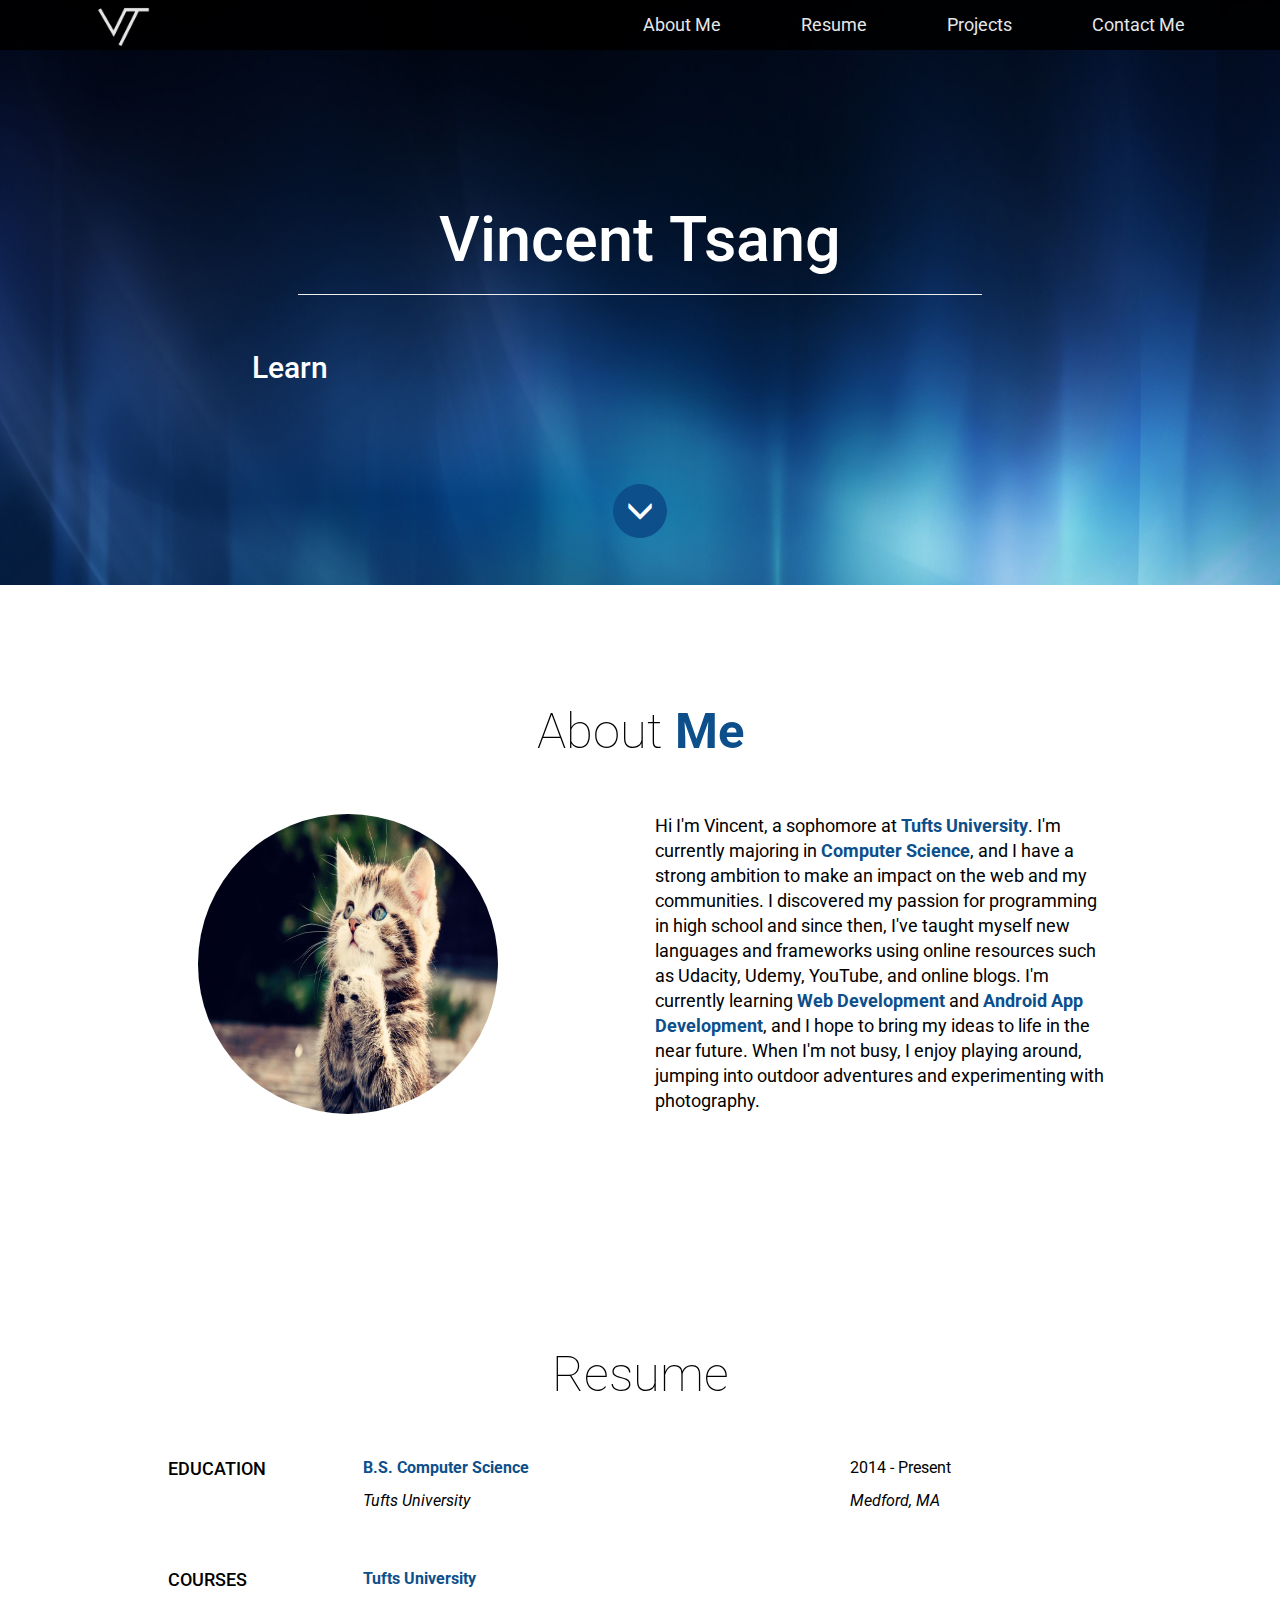
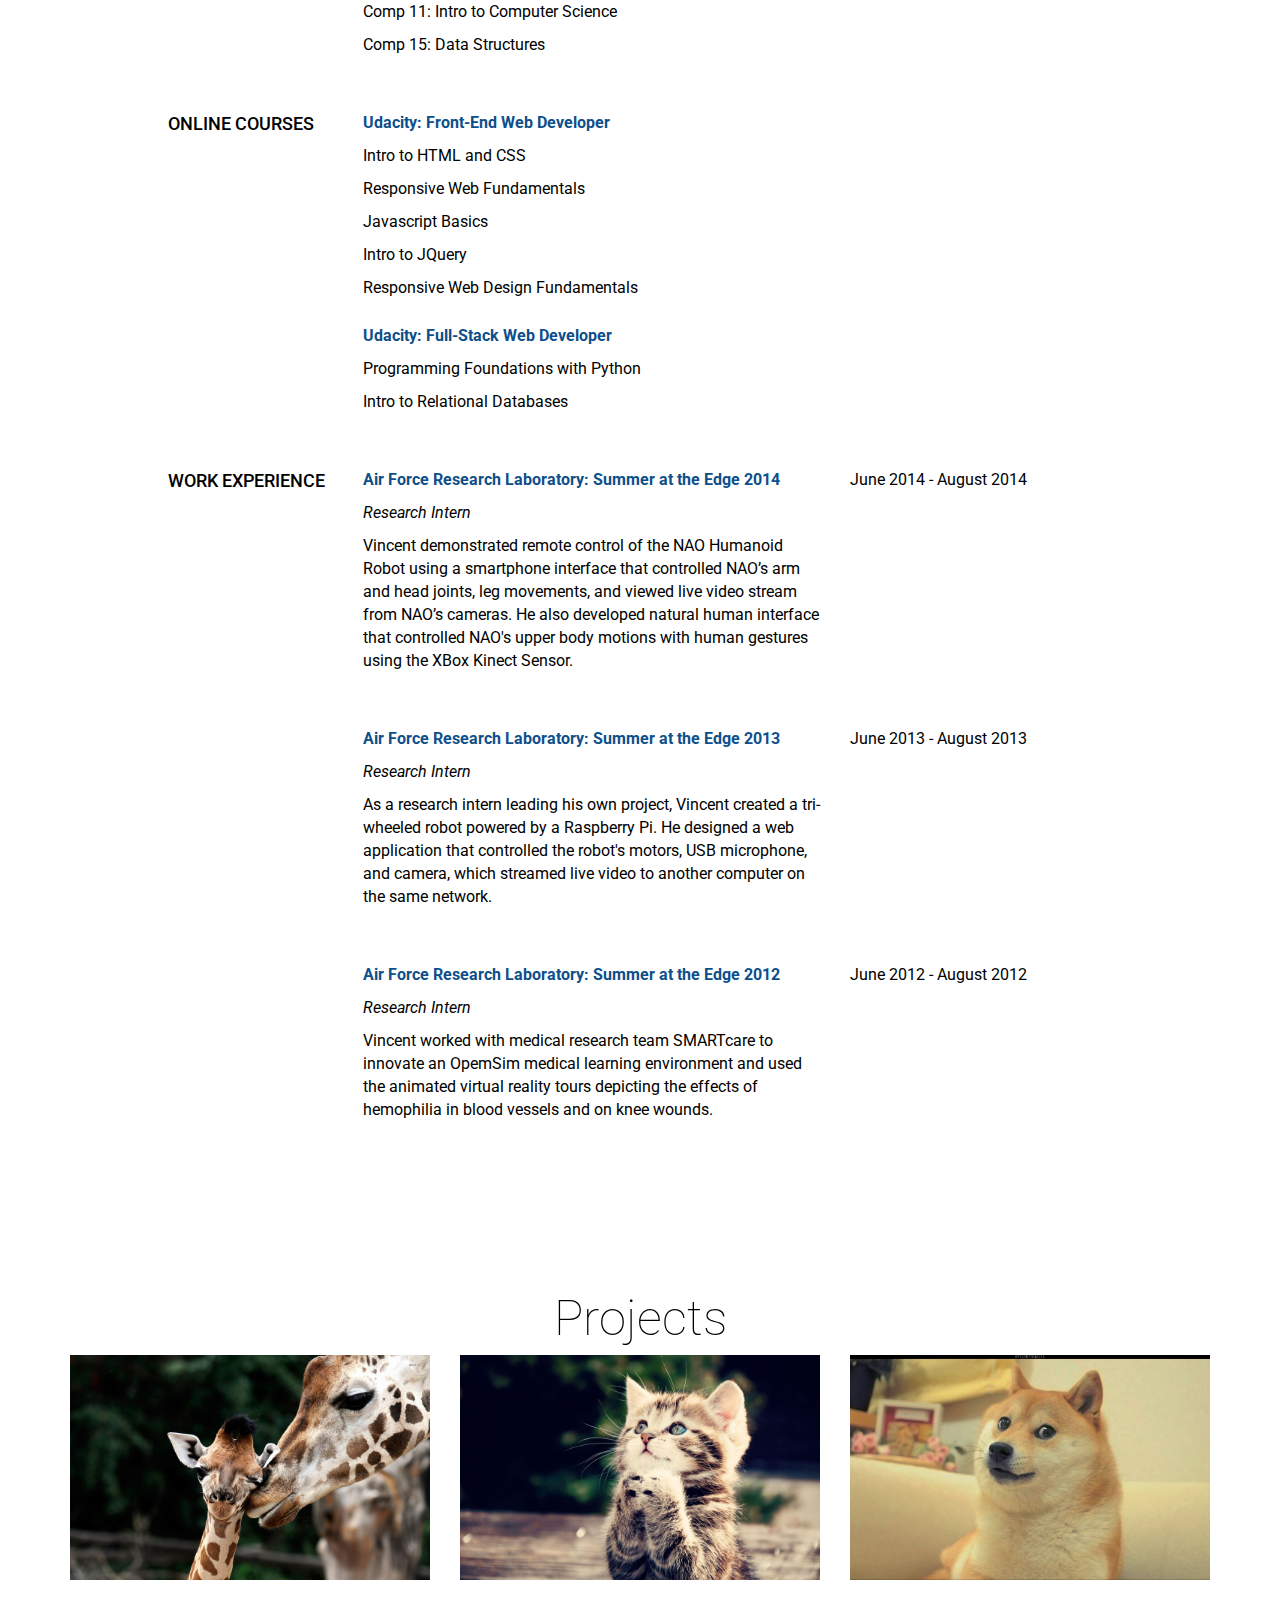
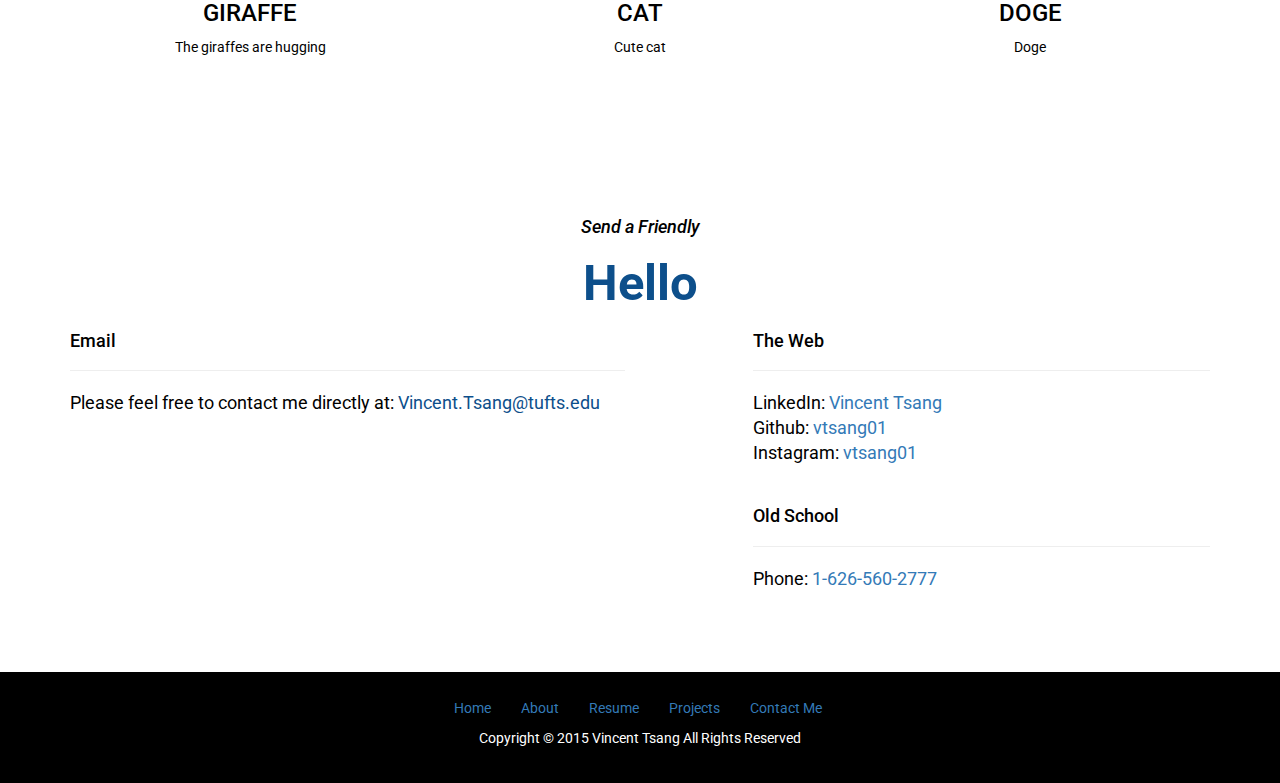
==== commit f441d70b: "Added Footer and Background Images" ====
--- a/index.html
+++ b/index.html
@@ -4,7 +4,7 @@
 		<meta charset ="utf-8">
 		<meta http-equiv = "X-UA-Compatible" content = "IE=edge">
 		<meta name="viewport" content="width=device-width, initial-scale=1.0">
-		<title>My Portfolio</title>
+		<title>Vincent Tsang</title>
 		<link rel="stylesheet" href="css/bootstrap.css">
 		<link rel="stylesheet" href="css/styles.css">
 		<link href='http://fonts.googleapis.com/css?family=Roboto:400,400italic,500,300,700,100' rel='stylesheet' type='text/css'>
@@ -107,10 +107,10 @@
 			</div>
 		</section>
 
-		<hr width="60%">
+		<div class = "section-indent"></div>
 
 		<!-- RESUME SECTION-->
-		<section id = "resume">
+		<section id = "resume" class = "background">
 			<div class = "container">
 				<div class = "row section-indent">
 					<div class = "col-md-12 text-center">
@@ -138,7 +138,7 @@
 					
 						<div class = "col-md-1">
 					</div>
-					<div class = "col-md-2 text-right">
+					<div class = "col-md-2 text-left">
 						<p class = "resume-header text-bold">Courses</p>
 					</div>
 						<div class = "col-md-5 text-left resume-body">
@@ -151,7 +151,7 @@
 				<div class = "row flex section-md-indent">
 					
 					<div class = "col-md-1"></div>
-					<div class = "col-md-2 text-right">
+					<div class = "col-md-2 text-left">
 						<p class = "resume-header text-bold">Online Courses</p>
 					</div>
 					<div class = "col-md-5 text-left resume-body">
@@ -160,6 +160,7 @@
 						<p>Responsive Web Fundamentals</p>
 						<p>Javascript Basics</p>
 						<p>Intro to JQuery</p>
+						<p>Responsive Web Design Fundamentals</p>
 					</div>
 					
 				</div>
@@ -177,7 +178,7 @@
 				<div class = "row section-md-indent">
 					
 					<div class = "col-md-1"></div>
-					<div class = "col-md-2 text-right">
+					<div class = "col-md-2 text-left">
 						<p class = "resume-header text-bold">Work Experience</p>
 					</div>
 					<div class = "col-md-5 text-left resume-body">
@@ -220,6 +221,7 @@
 					</div>
 				</div>
 			</div>
+			<div class = "section-indent"></div>
 		</section>
 
 		<section>
@@ -252,24 +254,79 @@
 					</div>
 				</div>
 			</div>
+			<div class = "section-indent"></div>
 		</section>
 
-		<section>
+		<section id = "background">
 			<div class = "container">
 				<div class = "row section-indent"  id = "contact">
 					<div class = "col-md-12 text-center">
 						<h4><i>Send a Friendly</i></h4>
-						<h1 class = "text-thin text-super"><b>Hello</b></h1>
-					</div>
-				</div>
-
-				<div class = "row section-md-indent">
-					
-				</div>
-				<div class = "row text-center section-md-indent text-muted text-skinny">
-				</div>
-			</div>
+						<h1 class = "text-thin text-muted text-super"><b>Hello</b></h1>
+					</div>
+				</div>
+
+				<div class="row mt">
+			        <div class="col-lg-6">
+			            <h4>Email</h4>
+			            <hr>
+			            <p class = "text-md">Please feel free to contact me directly at:  <a class = "color-me" href="mailto:Vincent.Tsang@tufts.edu">Vincent.Tsang@tufts.edu</a></p>
+			            
+			        </div> 
+			        <div class="col-lg-5 col-lg-offset-1">
+			            <h4>The Web</h4>
+			            <hr>
+			            <p class = "text-md">
+			                <span class="brandico-linkedin-rect"></span> LinkedIn: <a href="https://www.linkedin.com/pub/vincent-tsang/9a/95b/aa3">Vincent Tsang</a><br/>
+			                <span class="brandico-github"></span> Github: <a href="https://github.com/vtsang01" >vtsang01</a><br/>
+			                <span class="brandico-instagram-filled"></span>  Instagram: <a href="https://instagram.com/vtsang01/" >vtsang01</a> 
+			            </p>
+			            <br>
+			            <h4>Old School</h4>
+			            <hr>
+			            <p class = "text-md">
+			                Phone: <a href="tel:18134691499">1-626-560-2777</a><br/>
+			            </p>
+			        </div> 
+   				</div>
+			</div>
+			<div class = "section-indent"></div>
 		</section>
+
+		<!-- .subfooter start -->
+			<!-- ================ -->
+			<div class="subfooter">
+				<div class="container">
+					<div class="row">
+						<div class="col-md-12">
+							<ul class="list-inline text-center scrollspy smooth-scroll">
+		                        <li>
+		                            <a href="#">Home</a>
+		                        </li>
+		                        <li class="footer-menu-divider">&sdot;</li>
+		                        <li>
+		                            <a href="#about">About</a>
+		                        </li>
+		                        <li class="footer-menu-divider">&sdot;</li>
+		                        <li>
+		                            <a href="#resume">Resume</a>
+		                        </li>
+		                        <li class="footer-menu-divider">&sdot;</li>
+								<li>
+		                            <a href="#projects">Projects</a>
+		                        </li>
+		                        <li class="footer-menu-divider">&sdot;</li>
+		                        <li>
+		                            <a href="#contact">Contact Me</a>
+		                        </li>
+		                    </ul>
+							<p class=" white text-center">Copyright © 2015 Vincent Tsang All Rights Reserved</p>
+						</div>
+					</div>
+				</div>
+			</div>
+			<!-- .subfooter end -->
+
 
 			<!-- Giraffe Modal -->
 		<div class="modal fade" id="giraffe" tabindex="-1" role="dialog" aria-labelledby="exampleModalLabel">
--- a/css/styles.css
+++ b/css/styles.css
@@ -18,6 +18,9 @@
     text-decoration: none !important;
 }
 
+.white{
+  color: #FFF;
+}
 .col-profile, .col-info{
   width: 50%;
 }
@@ -68,6 +71,11 @@
 }
 .section-sm-indent{
   padding-top: 15px;
+}
+.subfooter{
+  padding-top: 2%; 
+  padding-bottom: 2%; 
+  background-color: black;
 }
 
 /* NavBar Styles */
@@ -229,6 +237,20 @@
     margin: 0 auto;
 }
 
+.background {
+  background-image: url('../images/mountains.png');
+  background-attachment: fixed;
+  background-size: cover;
+  width: 100%;
+}
+#background{
+  background-image: url('../images/building.jpg');
+  background-attachment: fixed;
+  background-size: cover;
+  width: 100%;
+}
+
+
 
 
 
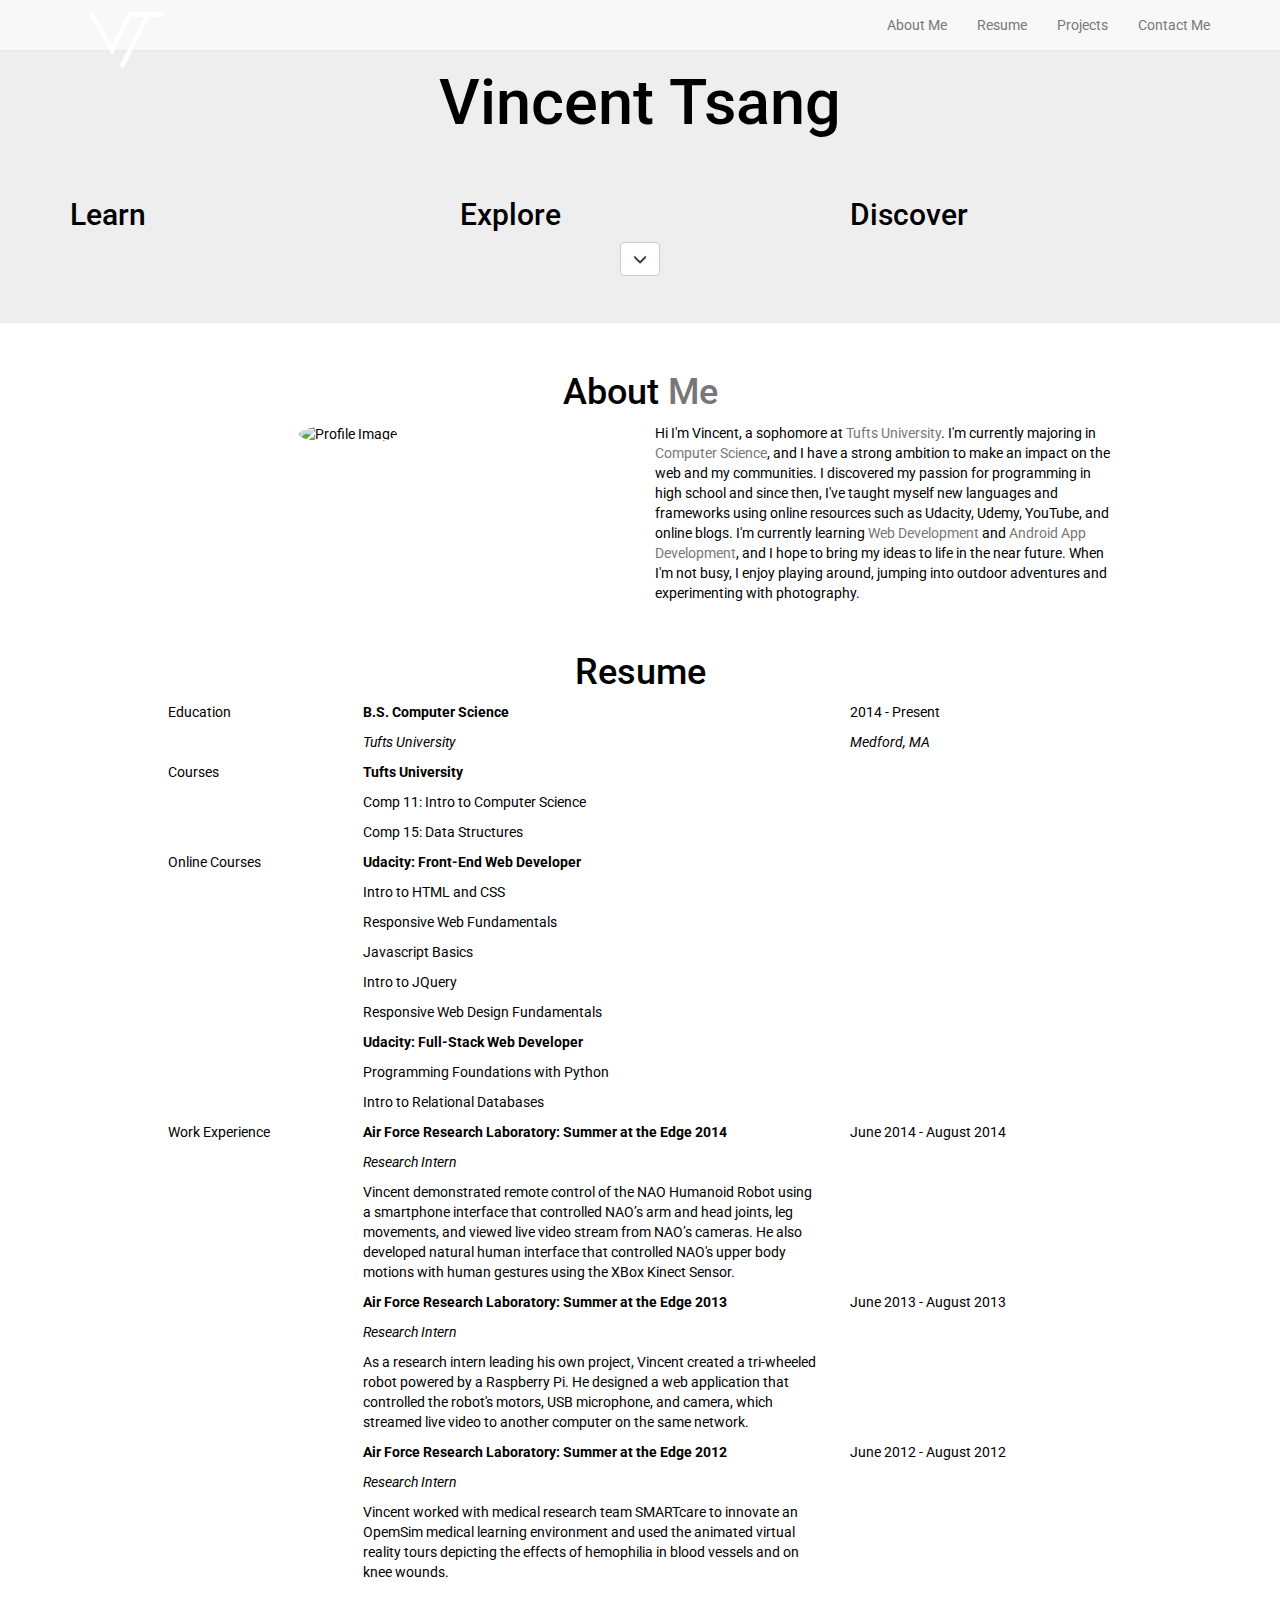
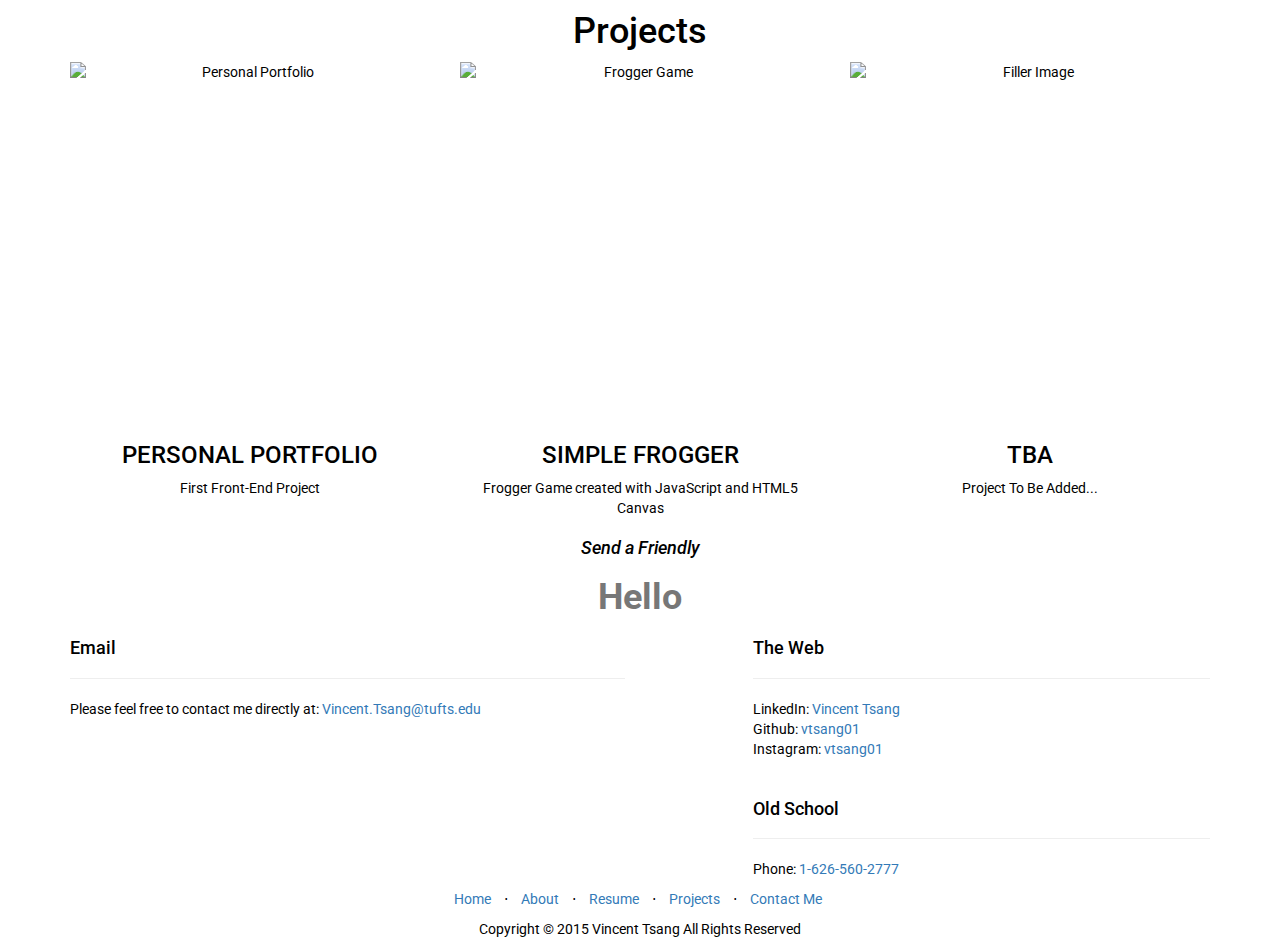
==== commit ba4ab7cf: "Async JS" ====
--- a/index.html
+++ b/index.html
@@ -5,9 +5,20 @@
 		<meta http-equiv = "X-UA-Compatible" content = "IE=edge">
 		<meta name="viewport" content="width=device-width, initial-scale=1.0">
 		<title>Vincent Tsang</title>
-		<link rel="stylesheet" href="css/bootstrap.css">
-		<link rel="stylesheet" href="css/styles.css">
 		<link href='http://fonts.googleapis.com/css?family=Roboto:400,400italic,500,300,700,100' rel='stylesheet' type='text/css'>
+		<link href='http://weloveiconfonts.com/api/?family=brandico' rel='stylesheet' type='text/css'>
+		<link rel="stylesheet" href="css/bootstrap.min.css">
+		<link rel="stylesheet" href="css/styles.min.css">
+		<style>
+			body{
+			  font-family: 'Roboto', sans-serif;
+			  color: #000000;
+			  position: relative;
+			}
+			[class*="brandico-"]:before {
+  				font-family: 'brandico', sans-serif;
+			}
+		</style>
 	</head>	
 
 	<body data-spy="scroll" data-target="#navbar-example">
@@ -77,7 +88,7 @@
 				<div id = "about-info" class = "row section-md-indent">
 					<div class = "col-md-6 text-center">
 						<div>
-							<img src="images/cat.jpg" class="img-circle" alt="Cinque Terre" width="300" height="300">
+							<img src="images/code.png" class="img-circle" alt="Profile Image" width="300" height="300">
 						</div>
 					</div>	
 					<div class = "col-md-5 text-md intro">
@@ -234,23 +245,26 @@
 			
 				<div class = "row text-center">
 					<div class = "col-md-4">
-						<img class = "img-responsive" src="images/giraffe.jpg" alt ="Giraffe Image" 
-							  data-toggle="modal" data-target="#giraffe">
-
-						<h3 class = "text-uppercase">Giraffe</h3>
-						<p>The giraffes are hugging</p>
+						<img class = "img-responsive" src="images/code.png" alt ="Personal Portfolio" 
+							  data-toggle="modal" data-target="#personalPortfolio"
+							   width="500" height="500">
+
+						<h3 class = "text-uppercase">Personal Portfolio</h3>
+						<p>First Front-End Project</p>
 					</div>
 					<div class = "col-md-4">
-						<img class = "img-responsive" src="images/cat.jpg" alt ="Cat Image"
-						      data-toggle="modal" data-target="#cat">
-						<h3 class = "text-uppercase">Cat</h3>
-						<p>Cute cat</p>
+						<img class = "img-responsive" src="images/frogger.png" alt ="Frogger Game"
+						      data-toggle="modal" data-target="#frogger"
+						      width="500" height="500">
+						<h3 class = "text-uppercase">Simple Frogger</h3>
+						<p>Frogger Game created with JavaScript and HTML5 Canvas</p>
 					</div>
 					<div class = "col-md-4">
-						<img class = "img-responsive" src="images/doge.jpg" alt ="Doge Image"
-						      data-toggle="modal" data-target="#doge">
-						<h3 class = "text-uppercase">Doge</h3>
-						<p>Doge</p>
+						<img class = "img-responsive" src="images/code.png" alt ="Filler Image"
+						      data-toggle="modal" data-target="#proj3"
+						      width="500" height="500">
+						<h3 class = "text-uppercase">TBA</h3>
+						<p>Project To Be Added...</p>
 					</div>
 				</div>
 			</div>
@@ -328,16 +342,17 @@
 			<!-- .subfooter end -->
 
 
-			<!-- Giraffe Modal -->
-		<div class="modal fade" id="giraffe" tabindex="-1" role="dialog" aria-labelledby="exampleModalLabel">
+			<!-- Project One Modal -->
+		<div class="modal fade" id="personalPortfolio" tabindex="-1" role="dialog" aria-labelledby="exampleModalLabel">
 		  <div class="modal-dialog">
 		    <div class="modal-content">
 		      <div class="modal-header">
-		        <h4 class="modal-title" id="myModalLabel">Giraffe</h4>
+		        <h4 class="modal-title" id="myModalLabel">Personal Portfolio</h4>
 		      </div>
 		      <div class="modal-body">
-		        <img class="img-responsive" src="images/giraffe.jpg">
-		        This was my first project in this class. I learned a lot about HTML and CSS.
+		        <img class="img-responsive" src="images/code.png">
+		        This current website is the first front-end project project I created from 
+		        scratch after learning from Udacity's Frontend Nanodegree Program.
 		      </div>
 		      <div class="modal-footer">
 		        <button type="button" class="btn btn-default" data-dismiss="modal">Close</button>
@@ -346,16 +361,17 @@
 		  </div>
 		</div>
 
-					<!-- Cat Modal -->
-		<div class="modal fade" id="cat" tabindex="-1" role="dialog" aria-labelledby="exampleModalLabel">
+					<!-- Frogger Modal -->
+		<div class="modal fade" id="frogger" tabindex="-1" role="dialog" aria-labelledby="exampleModalLabel">
 		  <div class="modal-dialog">
 		    <div class="modal-content">
 		      <div class="modal-header">
-		        <h4 class="modal-title" id="myModalLabel">Cat</h4>
+		        <h4 class="modal-title" id="myModalLabel">Frogger HTML5 / JavaScript Game</h4>
 		      </div>
 		      <div class="modal-body">
-		        <img class="img-responsive" src="images/cat.jpg">
-		        This was my first project in this class. I learned a lot about HTML and CSS.
+		        <img class="img-responsive" src="images/frogger.png">
+		        This Frogger Game was built using object oriented javascript and HTML5 canvas concepts from Udacity's
+		        Object-Oriented Javascript and HTML5 Canvas courses. 
 		      </div>
 		      <div class="modal-footer">
 		        <button type="button" class="btn btn-default" data-dismiss="modal">Close</button>
@@ -364,16 +380,16 @@
 		  </div>
 		</div>
 
-					<!-- Doge Modal -->
-		<div class="modal fade" id="doge" tabindex="-1" role="dialog" aria-labelledby="exampleModalLabel">
+					<!-- Blank Modal -->
+		<div class="modal fade" id="proj3" tabindex="-1" role="dialog" aria-labelledby="exampleModalLabel">
 		  <div class="modal-dialog">
 		    <div class="modal-content">
 		      <div class="modal-header">
-		        <h4 class="modal-title" id="myModalLabel">Doge</h4>
+		        <h4 class="modal-title" id="myModalLabel">To be Added</h4>
 		      </div>
 		      <div class="modal-body">
-		        <img class="img-responsive" src="images/doge.jpg">
-		        This was my first project in this class. I learned a lot about HTML and CSS.
+		        <img class="img-responsive" src="images/code.png">
+		        <!-- TODO: Add Third Project-->
 		      </div>
 		      <div class="modal-footer">
 		        <button type="button" class="btn btn-default" data-dismiss="modal">Close</button>
@@ -382,12 +398,11 @@
 		  </div>
 		</div>
 
-		<script src="https://ajax.googleapis.com/ajax/libs/jquery/2.1.3/jquery.min.js"></script>
-		<script src="js/app.js"></script>
-        <script src="js/bootstrap.js"></script>
+		<script src="https://ajax.googleapis.com/ajax/libs/jquery/2.1.3/jquery.min.js" async></script>
+        <script src="js/bootstrap.min.js" async></script>
 
 		<!-- Initialization of Plugins -->
-		<script type="text/javascript" src="js/template.js"></script>
+		<script type="text/javascript" src="js/template.js" async></script>
 
 	</body>
 </html>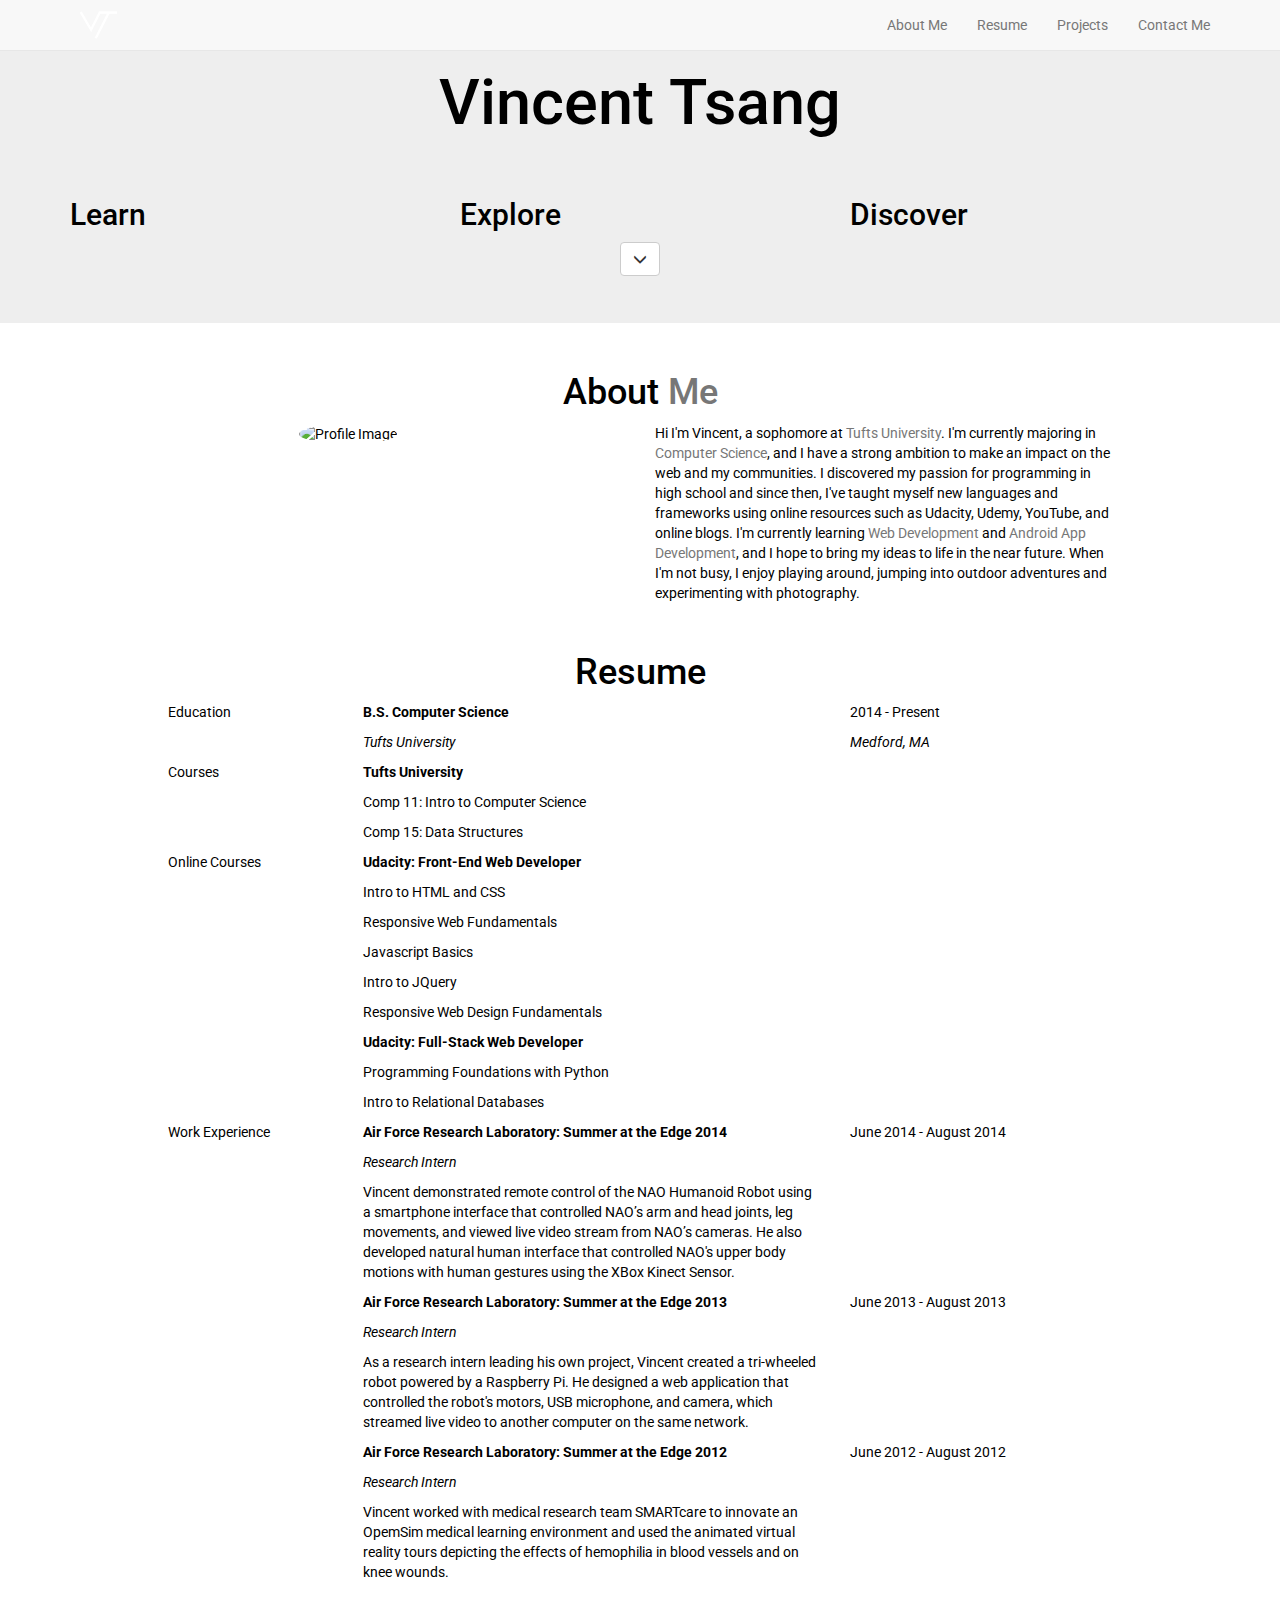
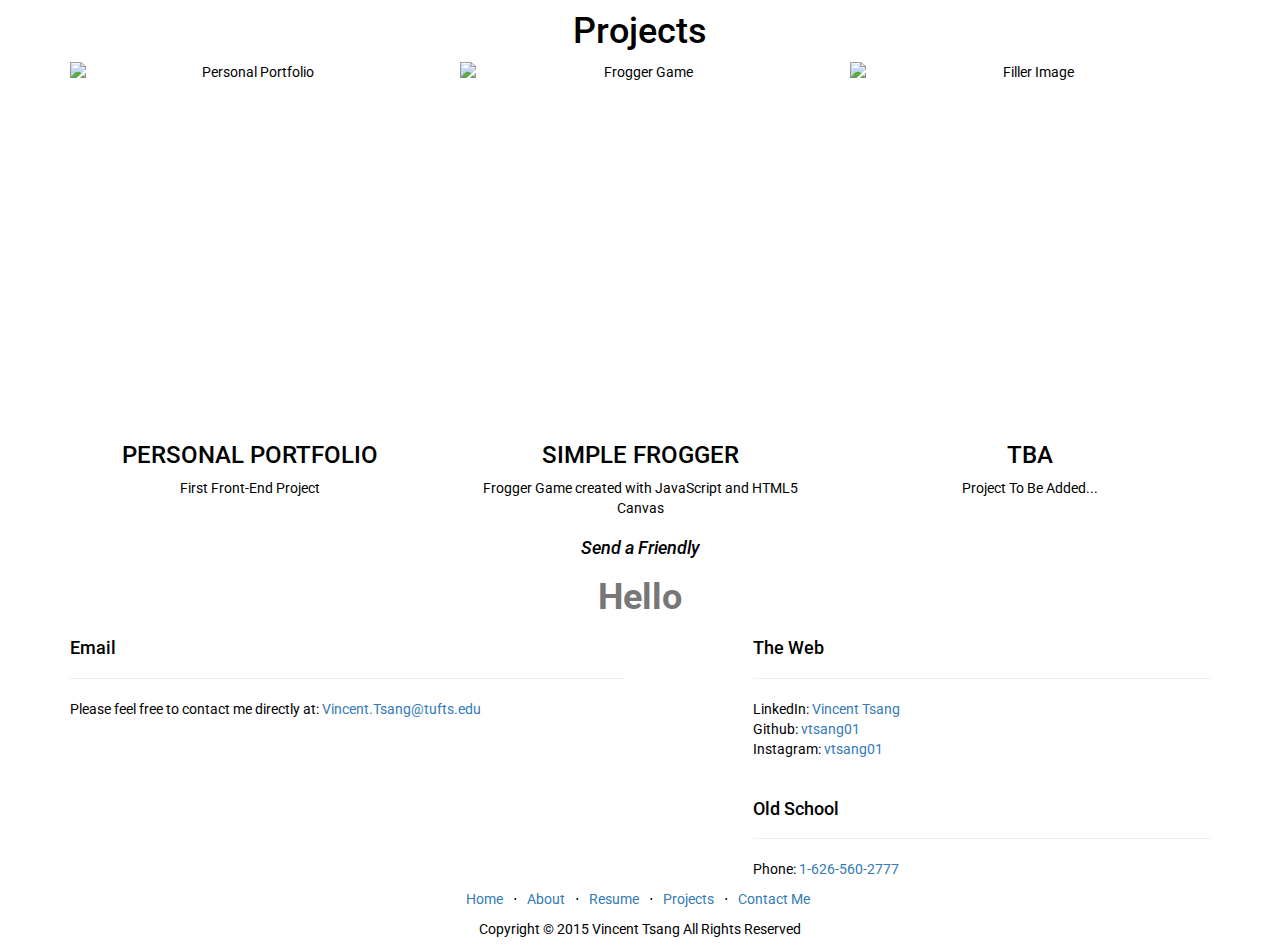
==== commit 4bbcedce: "remove template.js from html v2" ====
--- a/index.html
+++ b/index.html
@@ -1,408 +1 @@
-<!DOCTYPE html>
-<html lang="en">
-	<head>
-		<meta charset ="utf-8">
-		<meta http-equiv = "X-UA-Compatible" content = "IE=edge">
-		<meta name="viewport" content="width=device-width, initial-scale=1.0">
-		<title>Vincent Tsang</title>
-		<link href='http://fonts.googleapis.com/css?family=Roboto:400,400italic,500,300,700,100' rel='stylesheet' type='text/css'>
-		<link href='http://weloveiconfonts.com/api/?family=brandico' rel='stylesheet' type='text/css'>
-		<link rel="stylesheet" href="css/bootstrap.min.css">
-		<link rel="stylesheet" href="css/styles.min.css">
-		<style>
-			body{
-			  font-family: 'Roboto', sans-serif;
-			  color: #000000;
-			  position: relative;
-			}
-			[class*="brandico-"]:before {
-  				font-family: 'brandico', sans-serif;
-			}
-		</style>
-	</head>	
-
-	<body data-spy="scroll" data-target="#navbar-example">
-		<!-- Fixed Navbar -->
-
-		<nav class="navbar navbar-default navbar-fixed-top">
-  			<div class="container">
-    			
-    			<div class="navbar-header">
-	    			<button class = "navbar-toggle" data-toggle = "collapse" data-target = ".navHeaderCollapse">
-	    				<span class = "icon-bar"></span>
-	    				<span class = "icon-bar"></span>
-	    				<span class = "icon-bar"></span>
-	    			</button>
-	    			<a class="navbar-brand" href="#">
-	    				<img style="max-width:100px; margin-top: -20%;" src="images/logo.png">
-	    			</a>
-    			</div>
-
-    			<div id="navbar-example" class = "collapse navbar-collapse navHeaderCollapse">
-					<ul class="nav navbar-nav navbar-right">
-						<li><a href="#about" class = "color-me">About Me</a></li>
-				        <li><a href="#resume">Resume</a></li>
-				        <li><a href="#projects">Projects</a></li>
-				        <li><a href="#contact">Contact Me</a></li>
-					</ul>
-				</div>
-  			</div>
-		</nav>
-
-		<!-- Create Jumbotron -->
-		<div class="jumbotron">
-	  		<div class="container">
-	  			<div class = "row centered">
-	  				<div class = "col-md-12">
-	  					<div class = "text-center jumbotron-text">
-	  						<h1>Vincent Tsang</h1>
-	  						<hr width="60%">
-	  					</div>
-	  				</div>
-	  			</div>	
-	  			<div id = "jumbo" class = "row flex fade-text">
-	  				<div class = "col-md-4">	  				
-	  					<h2 class="fading-text fade-learn text-animated-one">Learn</h2>    
-	  				</div>
-	  				<div class = "col-md-4">
-	  					<h2 class="fading-text fade-explore text-animated-three">Explore</h2>
-	  				</div>
-	  				<div class = "col-md-4">
-	  					<h2 class="fading-text fade-discover text-animated-two">Discover</h2>
-	  				</div>
-	  			</div>
-	 		 </div>
-	 		 <div class = "blue-btn text-center">
-  				<a class="btn btn-default glyphicon glyphicon-menu-down" href="#about" role="button"></a>
-  			</div>
-		</div>
-
-		<!-- ABOUT ME -->
-		<section id = "about">
-			<div class ="container">
-				<div class = "row section-indent">
-					<div class = "col-md-12 text-center">
-						<h1 class = "section-header">About <span class = "text-muted">Me</span></h1>
-					</div>
-				</div>
-				<div id = "about-info" class = "row section-md-indent">
-					<div class = "col-md-6 text-center">
-						<div>
-							<img src="images/code.png" class="img-circle" alt="Profile Image" width="300" height="300">
-						</div>
-					</div>	
-					<div class = "col-md-5 text-md intro">
-						<p>Hi I'm Vincent, a sophomore at <span class = "text-muted">Tufts University</span>. I'm currently majoring in <span class = "text-muted">Computer Science</span>, and I have a strong ambition to make an impact on the web and my communities. I discovered my passion for programming in high school and since then, I've taught myself new languages and frameworks using online resources such as Udacity, Udemy, YouTube, and online blogs. I'm currently learning <span class = "text-muted">Web Development</span> and <span class = "text-muted">Android App Development</span>, and I hope to bring my ideas to life in the near future. When I'm not busy, I enjoy playing around, jumping into outdoor adventures and experimenting with photography. </p>
-					</div>	
-				</div>
-
-				<div id = "logo-list" class = "row flex">
-					
-					<!--TODO: ADD FADE ANIMATION TO LOGOS ON MOUSE HOVER-->
-					<div class = "col-md-1">
-						<a href = "https://www.linkedin.com/pub/vincent-tsang/9a/95b/aa3">
-							<h1 class="brandico-linkedin-rect"></h1>
-						</a>
-					</div>
-					<div class = "col-md-1">
-						<a href = "https://github.com/vtsang01">
-							<h1 class="brandico-github"></h1>
-						</a>
-					</div>
-					<div class = "col-md-1">
-						<a href = "https://instagram.com/vtsang01/">
-							<h1 class="brandico-instagram-filled"></h1>
-						</a>
-					</div>
-				</div>
-			</div>
-		</section>
-
-		<div class = "section-indent"></div>
-
-		<!-- RESUME SECTION-->
-		<section id = "resume" class = "background">
-			<div class = "container">
-				<div class = "row section-indent">
-					<div class = "col-md-12 text-center">
-						<h1 class = "text-thin text-super">Resume</h1>
-					</div>
-				</div>
-
-				<div class = "row flex section-md-indent">
-					<div class = "col-md-1">
-					</div>
-					<div class = "col-md-2 text-left">
-						<p class = "resume-header text-bold">Education</p>
-					</div>
-					<div class = "col-md-5 text-left resume-body">
-						<p class = "color-me"><b>B.S. Computer Science</b></p>
-						<p><i>Tufts University</i></p>
-					</div>
-					<div class = "col-md-4 resume-body text-left">
-						<p>2014 - Present</p>
-						<p><i>Medford, MA</i></p>
-					</div>
-				</div>
-
-				<div class = "row flex section-md-indent">
-					
-						<div class = "col-md-1">
-					</div>
-					<div class = "col-md-2 text-left">
-						<p class = "resume-header text-bold">Courses</p>
-					</div>
-						<div class = "col-md-5 text-left resume-body">
-							<p class = "color-me"><b>Tufts University</b></p>
-							<p>Comp 11: Intro to Computer Science</p>
-							<p>Comp 15: Data Structures</p>
-						</div>
-				</div>
-
-				<div class = "row flex section-md-indent">
-					
-					<div class = "col-md-1"></div>
-					<div class = "col-md-2 text-left">
-						<p class = "resume-header text-bold">Online Courses</p>
-					</div>
-					<div class = "col-md-5 text-left resume-body">
-						<p class = "color-me"><b>Udacity: Front-End Web Developer</b></p>
-						<p>Intro to HTML and CSS</p>
-						<p>Responsive Web Fundamentals</p>
-						<p>Javascript Basics</p>
-						<p>Intro to JQuery</p>
-						<p>Responsive Web Design Fundamentals</p>
-					</div>
-					
-				</div>
-
-				<div class = "row section-sm-indent">
-					<div class = "col-md-1"></div>
-					<div class = "col-md-2 text-left"></div>
-					<div class = "col-md-5 text-left resume-body">
-						<p class = "color-me"><b>Udacity: Full-Stack Web Developer</b></p>
-						<p>Programming Foundations with Python</p>
-						<p>Intro to Relational Databases</p>
-					</div>
-				</div>
-
-				<div class = "row section-md-indent">
-					
-					<div class = "col-md-1"></div>
-					<div class = "col-md-2 text-left">
-						<p class = "resume-header text-bold">Work Experience</p>
-					</div>
-					<div class = "col-md-5 text-left resume-body">
-						<p class = "color-me"><b>Air Force Research Laboratory: Summer at the Edge 2014</b></p>
-						<p><i>Research Intern</i></p>
-						<p> Vincent demonstrated remote control of the NAO Humanoid Robot using a smartphone interface that controlled NAO’s arm and head joints, leg movements, and viewed live video stream from NAO’s cameras. He also developed natural human interface that controlled NAO's upper body motions with human gestures using the XBox Kinect Sensor. </p>
-					</div>
-					<div class = "col-md-4 resume-body text-left">
-						<p>June 2014 - August 2014</p>	
-					</div>
-				</div>
-
-				<div class = "row section-md-indent">
-					
-					<div class = "col-md-1"></div>
-					<div class = "col-md-2 text-left">
-					</div>
-					<div class = "col-md-5 text-left resume-body">
-						<p class = "color-me"><b>Air Force Research Laboratory: Summer at the Edge 2013</b></p>
-						<p><i>Research Intern</i></p>
-						<p> As a research intern leading his own project, Vincent created a tri-wheeled robot powered by a Raspberry Pi. He designed a web application that controlled the robot's motors, USB microphone, and camera, which streamed live video to another computer on the same network. </p>
-					</div>
-					<div class = "col-md-4 resume-body text-left">
-						<p>June 2013 - August 2013</p>	
-					</div>
-				</div>
-
-				<div class = "row section-md-indent">
-					
-					<div class = "col-md-1"></div>
-					<div class = "col-md-2 text-left">
-					</div>
-					<div class = "col-md-5 text-left resume-body">
-						<p class = "color-me"><b>Air Force Research Laboratory: Summer at the Edge 2012</b></p>
-						<p><i>Research Intern</i></p>
-						<p> Vincent worked with medical research team SMARTcare to innovate an OpemSim medical learning environment and used the animated virtual reality tours depicting the effects of hemophilia in blood vessels and on knee wounds. </p>
-					</div>
-					<div class = "col-md-4 resume-body text-left">
-						<p>June 2012 - August 2012</p>	
-					</div>
-				</div>
-			</div>
-			<div class = "section-indent"></div>
-		</section>
-
-		<section>
-			<div class = "container">
-				<div class = "row section-indent"  id = "projects">
-					<div class = "col-md-12 text-center">
-						<h1 class = "text-thin text-super">Projects</h1>
-					</div>
-				</div>
-			
-				<div class = "row text-center">
-					<div class = "col-md-4">
-						<img class = "img-responsive" src="images/code.png" alt ="Personal Portfolio" 
-							  data-toggle="modal" data-target="#personalPortfolio"
-							   width="500" height="500">
-
-						<h3 class = "text-uppercase">Personal Portfolio</h3>
-						<p>First Front-End Project</p>
-					</div>
-					<div class = "col-md-4">
-						<img class = "img-responsive" src="images/frogger.png" alt ="Frogger Game"
-						      data-toggle="modal" data-target="#frogger"
-						      width="500" height="500">
-						<h3 class = "text-uppercase">Simple Frogger</h3>
-						<p>Frogger Game created with JavaScript and HTML5 Canvas</p>
-					</div>
-					<div class = "col-md-4">
-						<img class = "img-responsive" src="images/code.png" alt ="Filler Image"
-						      data-toggle="modal" data-target="#proj3"
-						      width="500" height="500">
-						<h3 class = "text-uppercase">TBA</h3>
-						<p>Project To Be Added...</p>
-					</div>
-				</div>
-			</div>
-			<div class = "section-indent"></div>
-		</section>
-
-		<section id = "background">
-			<div class = "container">
-				<div class = "row section-indent"  id = "contact">
-					<div class = "col-md-12 text-center">
-						<h4><i>Send a Friendly</i></h4>
-						<h1 class = "text-thin text-muted text-super"><b>Hello</b></h1>
-					</div>
-				</div>
-
-				<div class="row mt">
-			        <div class="col-lg-6">
-			            <h4>Email</h4>
-			            <hr>
-			            <p class = "text-md">Please feel free to contact me directly at:  <a class = "color-me" href="mailto:Vincent.Tsang@tufts.edu">Vincent.Tsang@tufts.edu</a></p>
-			            
-			        </div> 
-			        <div class="col-lg-5 col-lg-offset-1">
-			            <h4>The Web</h4>
-			            <hr>
-			            <p class = "text-md">
-			                <span class="brandico-linkedin-rect"></span> LinkedIn: <a href="https://www.linkedin.com/pub/vincent-tsang/9a/95b/aa3">Vincent Tsang</a><br/>
-			                <span class="brandico-github"></span> Github: <a href="https://github.com/vtsang01" >vtsang01</a><br/>
-			                <span class="brandico-instagram-filled"></span>  Instagram: <a href="https://instagram.com/vtsang01/" >vtsang01</a> 
-			            </p>
-			            <br>
-			            <h4>Old School</h4>
-			            <hr>
-			            <p class = "text-md">
-			                Phone: <a href="tel:18134691499">1-626-560-2777</a><br/>
-			            </p>
-			        </div> 
-   				</div>
-			</div>
-			<div class = "section-indent"></div>
-		</section>
-
-		<!-- .subfooter start -->
-			<!-- ================ -->
-			<div class="subfooter">
-				<div class="container">
-					<div class="row">
-						<div class="col-md-12">
-							<ul class="list-inline text-center scrollspy smooth-scroll">
-		                        <li>
-		                            <a href="#">Home</a>
-		                        </li>
-		                        <li class="footer-menu-divider">&sdot;</li>
-		                        <li>
-		                            <a href="#about">About</a>
-		                        </li>
-		                        <li class="footer-menu-divider">&sdot;</li>
-		                        <li>
-		                            <a href="#resume">Resume</a>
-		                        </li>
-		                        <li class="footer-menu-divider">&sdot;</li>
-								<li>
-		                            <a href="#projects">Projects</a>
-		                        </li>
-		                        <li class="footer-menu-divider">&sdot;</li>
-		                        <li>
-		                            <a href="#contact">Contact Me</a>
-		                        </li>
-		                    </ul>
-							<p class=" white text-center">Copyright © 2015 Vincent Tsang All Rights Reserved</p>
-						</div>
-					</div>
-				</div>
-			</div>
-			<!-- .subfooter end -->
-
-
-			<!-- Project One Modal -->
-		<div class="modal fade" id="personalPortfolio" tabindex="-1" role="dialog" aria-labelledby="exampleModalLabel">
-		  <div class="modal-dialog">
-		    <div class="modal-content">
-		      <div class="modal-header">
-		        <h4 class="modal-title" id="myModalLabel">Personal Portfolio</h4>
-		      </div>
-		      <div class="modal-body">
-		        <img class="img-responsive" src="images/code.png">
-		        This current website is the first front-end project project I created from 
-		        scratch after learning from Udacity's Frontend Nanodegree Program.
-		      </div>
-		      <div class="modal-footer">
-		        <button type="button" class="btn btn-default" data-dismiss="modal">Close</button>
-		      </div>
-		    </div>
-		  </div>
-		</div>
-
-					<!-- Frogger Modal -->
-		<div class="modal fade" id="frogger" tabindex="-1" role="dialog" aria-labelledby="exampleModalLabel">
-		  <div class="modal-dialog">
-		    <div class="modal-content">
-		      <div class="modal-header">
-		        <h4 class="modal-title" id="myModalLabel">Frogger HTML5 / JavaScript Game</h4>
-		      </div>
-		      <div class="modal-body">
-		        <img class="img-responsive" src="images/frogger.png">
-		        This Frogger Game was built using object oriented javascript and HTML5 canvas concepts from Udacity's
-		        Object-Oriented Javascript and HTML5 Canvas courses. 
-		      </div>
-		      <div class="modal-footer">
-		        <button type="button" class="btn btn-default" data-dismiss="modal">Close</button>
-		      </div>
-		    </div>
-		  </div>
-		</div>
-
-					<!-- Blank Modal -->
-		<div class="modal fade" id="proj3" tabindex="-1" role="dialog" aria-labelledby="exampleModalLabel">
-		  <div class="modal-dialog">
-		    <div class="modal-content">
-		      <div class="modal-header">
-		        <h4 class="modal-title" id="myModalLabel">To be Added</h4>
-		      </div>
-		      <div class="modal-body">
-		        <img class="img-responsive" src="images/code.png">
-		        <!-- TODO: Add Third Project-->
-		      </div>
-		      <div class="modal-footer">
-		        <button type="button" class="btn btn-default" data-dismiss="modal">Close</button>
-		      </div>
-		    </div>
-		  </div>
-		</div>
-
-		<script src="https://ajax.googleapis.com/ajax/libs/jquery/2.1.3/jquery.min.js" async></script>
-        <script src="js/bootstrap.min.js" async></script>
-
-		<!-- Initialization of Plugins -->
-		<script type="text/javascript" src="js/template.js" async></script>
-
-	</body>
-</html>+<!DOCTYPE html><html lang=en><head><meta charset=utf-8><meta http-equiv=X-UA-Compatible content="IE=edge"><meta http-equiv=Cache-control content=public><meta name=viewport content="width=device-width,initial-scale=1"><title>Vincent Tsang</title><link href="http://fonts.googleapis.com/css?family=Roboto:400,400italic,500,300,700,100" rel=stylesheet type=text/css><link href="http://weloveiconfonts.com/api/?family=brandico" rel=stylesheet type=text/css><link rel=stylesheet href=css/bootstrap.min.css><link rel=stylesheet href=css/styles.min.css><style>body{font-family:Roboto,sans-serif;color:#000;position:relative}[class*=brandico-]:before{font-family:brandico,sans-serif}</style><script type=text/javascript>$(document).ready(function(){$("body").scrollspy({target:"#navbar-example"}),$(".resume-header").toUpperCase});</script><body data-spy=scroll data-target=#navbar-example><nav class="navbar navbar-default navbar-fixed-top"><div class=container><div class=navbar-header><button class=navbar-toggle data-toggle=collapse data-target=.navHeaderCollapse><span class=icon-bar></span> <span class=icon-bar></span> <span class=icon-bar></span></button> <a class=navbar-brand href=#><img style=max-height:45px;max-width:50px;margin-top:-25% src=images/logo.png></a></div><div id=navbar-example class="collapse navbar-collapse navHeaderCollapse"><ul class="nav navbar-nav navbar-right"><li><a href=#about class=color-me>About Me</a></li><li><a href=#resume>Resume</a></li><li><a href=#projects>Projects</a></li><li><a href=#contact>Contact Me</a></li></ul></div></div></nav><div class=jumbotron><div class=container><div class="row centered"><div class=col-md-12><div class="text-center jumbotron-text"><h1>Vincent Tsang</h1><hr width=60%></div></div></div><div id=jumbo class="row flex fade-text"><div class=col-md-4><h2 class="fading-text fade-learn text-animated-one">Learn</h2></div><div class=col-md-4><h2 class="fading-text fade-explore text-animated-three">Explore</h2></div><div class=col-md-4><h2 class="fading-text fade-discover text-animated-two">Discover</h2></div></div></div><div class="blue-btn text-center"><a class="btn btn-default glyphicon glyphicon-menu-down" href=#about role=button></a></div></div><section id=about><div class=container><div class="row section-indent"><div class="col-md-12 text-center"><h1 class=section-header>About <span class=text-muted>Me</span></h1></div></div><div id=about-info class="row section-md-indent"><div class="col-md-6 text-center"><div><img src=images/code.png class=img-circle alt="Profile Image" width=300 height=300></div></div><div class="col-md-5 text-md intro"><p>Hi I'm Vincent, a sophomore at <span class=text-muted>Tufts University</span>. I'm currently majoring in <span class=text-muted>Computer Science</span>, and I have a strong ambition to make an impact on the web and my communities. I discovered my passion for programming in high school and since then, I've taught myself new languages and frameworks using online resources such as Udacity, Udemy, YouTube, and online blogs. I'm currently learning <span class=text-muted>Web Development</span> and <span class=text-muted>Android App Development</span>, and I hope to bring my ideas to life in the near future. When I'm not busy, I enjoy playing around, jumping into outdoor adventures and experimenting with photography.</p></div></div><div id=logo-list class="row flex"><div class=col-md-1><a href=https://www.linkedin.com/pub/vincent-tsang/9a/95b/aa3><h1 class=brandico-linkedin-rect></h1></a></div><div class=col-md-1><a href=https://github.com/vtsang01><h1 class=brandico-github></h1></a></div><div class=col-md-1><a href="https://instagram.com/vtsang01/"><h1 class=brandico-instagram-filled></h1></a></div></div></div></section><div class=section-indent></div><section id=resume class=background><div class=container><div class="row section-indent"><div class="col-md-12 text-center"><h1 class="text-thin text-super">Resume</h1></div></div><div class="row flex section-md-indent"><div class=col-md-1></div><div class="col-md-2 text-left"><p class="resume-header text-bold">Education</p></div><div class="col-md-5 text-left resume-body"><p class=color-me><b>B.S. Computer Science</b></p><p><i>Tufts University</i></p></div><div class="col-md-4 resume-body text-left"><p>2014 - Present</p><p><i>Medford, MA</i></p></div></div><div class="row flex section-md-indent"><div class=col-md-1></div><div class="col-md-2 text-left"><p class="resume-header text-bold">Courses</p></div><div class="col-md-5 text-left resume-body"><p class=color-me><b>Tufts University</b></p><p>Comp 11: Intro to Computer Science</p><p>Comp 15: Data Structures</p></div></div><div class="row flex section-md-indent"><div class=col-md-1></div><div class="col-md-2 text-left"><p class="resume-header text-bold">Online Courses</p></div><div class="col-md-5 text-left resume-body"><p class=color-me><b>Udacity: Front-End Web Developer</b></p><p>Intro to HTML and CSS</p><p>Responsive Web Fundamentals</p><p>Javascript Basics</p><p>Intro to JQuery</p><p>Responsive Web Design Fundamentals</p></div></div><div class="row section-sm-indent"><div class=col-md-1></div><div class="col-md-2 text-left"></div><div class="col-md-5 text-left resume-body"><p class=color-me><b>Udacity: Full-Stack Web Developer</b></p><p>Programming Foundations with Python</p><p>Intro to Relational Databases</p></div></div><div class="row section-md-indent"><div class=col-md-1></div><div class="col-md-2 text-left"><p class="resume-header text-bold">Work Experience</p></div><div class="col-md-5 text-left resume-body"><p class=color-me><b>Air Force Research Laboratory: Summer at the Edge 2014</b></p><p><i>Research Intern</i></p><p>Vincent demonstrated remote control of the NAO Humanoid Robot using a smartphone interface that controlled NAO’s arm and head joints, leg movements, and viewed live video stream from NAO’s cameras. He also developed natural human interface that controlled NAO's upper body motions with human gestures using the XBox Kinect Sensor.</p></div><div class="col-md-4 resume-body text-left"><p>June 2014 - August 2014</p></div></div><div class="row section-md-indent"><div class=col-md-1></div><div class="col-md-2 text-left"></div><div class="col-md-5 text-left resume-body"><p class=color-me><b>Air Force Research Laboratory: Summer at the Edge 2013</b></p><p><i>Research Intern</i></p><p>As a research intern leading his own project, Vincent created a tri-wheeled robot powered by a Raspberry Pi. He designed a web application that controlled the robot's motors, USB microphone, and camera, which streamed live video to another computer on the same network.</p></div><div class="col-md-4 resume-body text-left"><p>June 2013 - August 2013</p></div></div><div class="row section-md-indent"><div class=col-md-1></div><div class="col-md-2 text-left"></div><div class="col-md-5 text-left resume-body"><p class=color-me><b>Air Force Research Laboratory: Summer at the Edge 2012</b></p><p><i>Research Intern</i></p><p>Vincent worked with medical research team SMARTcare to innovate an OpemSim medical learning environment and used the animated virtual reality tours depicting the effects of hemophilia in blood vessels and on knee wounds.</p></div><div class="col-md-4 resume-body text-left"><p>June 2012 - August 2012</p></div></div></div><div class=section-indent></div></section><section><div class=container><div class="row section-indent" id=projects><div class="col-md-12 text-center"><h1 class="text-thin text-super">Projects</h1></div></div><div class="row text-center"><div class=col-md-4><img class=img-responsive src=images/code.png alt="Personal Portfolio" data-toggle=modal data-target=#personalPortfolio width=500 height=500><h3 class=text-uppercase>Personal Portfolio</h3><p>First Front-End Project</p></div><div class=col-md-4><img class=img-responsive src=images/frogger.png alt="Frogger Game" data-toggle=modal data-target=#frogger width=500 height=500><h3 class=text-uppercase>Simple Frogger</h3><p>Frogger Game created with JavaScript and HTML5 Canvas</p></div><div class=col-md-4><img class=img-responsive src=images/code.png alt="Filler Image" data-toggle=modal data-target=#proj3 width=500 height=500><h3 class=text-uppercase>TBA</h3><p>Project To Be Added...</p></div></div></div><div class=section-indent></div></section><section id=background><div class=container><div class="row section-indent" id=contact><div class="col-md-12 text-center"><h4><i>Send a Friendly</i></h4><h1 class="text-thin text-muted text-super"><b>Hello</b></h1></div></div><div class="row mt"><div class=col-lg-6><h4>Email</h4><hr><p class=text-md>Please feel free to contact me directly at: <a class=color-me href=mailto:Vincent.Tsang@tufts.edu>Vincent.Tsang@tufts.edu</a></p></div><div class="col-lg-5 col-lg-offset-1"><h4>The Web</h4><hr><p class=text-md><span class=brandico-linkedin-rect></span> LinkedIn: <a href=https://www.linkedin.com/pub/vincent-tsang/9a/95b/aa3>Vincent Tsang</a><br><span class=brandico-github></span> Github: <a href=https://github.com/vtsang01>vtsang01</a><br><span class=brandico-instagram-filled></span> Instagram: <a href="https://instagram.com/vtsang01/">vtsang01</a></p><br><h4>Old School</h4><hr><p class=text-md>Phone: <a href=tel:18134691499>1-626-560-2777</a><br></p></div></div></div><div class=section-indent></div></section><div class=subfooter><div class=container><div class=row><div class=col-md-12><ul class="list-inline text-center scrollspy smooth-scroll"><li><a href=#>Home</a></li><li class=footer-menu-divider>&sdot;</li><li><a href=#about>About</a></li><li class=footer-menu-divider>&sdot;</li><li><a href=#resume>Resume</a></li><li class=footer-menu-divider>&sdot;</li><li><a href=#projects>Projects</a></li><li class=footer-menu-divider>&sdot;</li><li><a href=#contact>Contact Me</a></li></ul><p class="white text-center">Copyright © 2015 Vincent Tsang All Rights Reserved</p></div></div></div></div><div class="modal fade" id=personalPortfolio tabindex=-1 role=dialog aria-labelledby=exampleModalLabel><div class=modal-dialog><div class=modal-content><div class=modal-header><h4 class=modal-title id=myModalLabel>Personal Portfolio</h4></div><div class=modal-body><img class=img-responsive src=images/code.png> This current website is the first front-end project project I created from scratch after learning from Udacity's Frontend Nanodegree Program.</div><div class=modal-footer><button type=button class="btn btn-default" data-dismiss=modal>Close</button></div></div></div></div><div class="modal fade" id=frogger tabindex=-1 role=dialog aria-labelledby=exampleModalLabel><div class=modal-dialog><div class=modal-content><div class=modal-header><h4 class=modal-title id=myModalLabel>Frogger HTML5 / JavaScript Game</h4></div><div class=modal-body><img class=img-responsive src=images/frogger.png> This Frogger Game was built using object oriented javascript and HTML5 canvas concepts from Udacity's Object-Oriented Javascript and HTML5 Canvas courses.</div><div class=modal-footer><button type=button class="btn btn-default" data-dismiss=modal>Close</button></div></div></div></div><div class="modal fade" id=proj3 tabindex=-1 role=dialog aria-labelledby=exampleModalLabel><div class=modal-dialog><div class=modal-content><div class=modal-header><h4 class=modal-title id=myModalLabel>To be Added</h4></div><div class=modal-body><img class=img-responsive src=images/code.png></div><div class=modal-footer><button type=button class="btn btn-default" data-dismiss=modal>Close</button></div></div></div></div><script src=https://ajax.googleapis.com/ajax/libs/jquery/2.1.3/jquery.min.js async></script><script src=js/bootstrap.min.js async></script>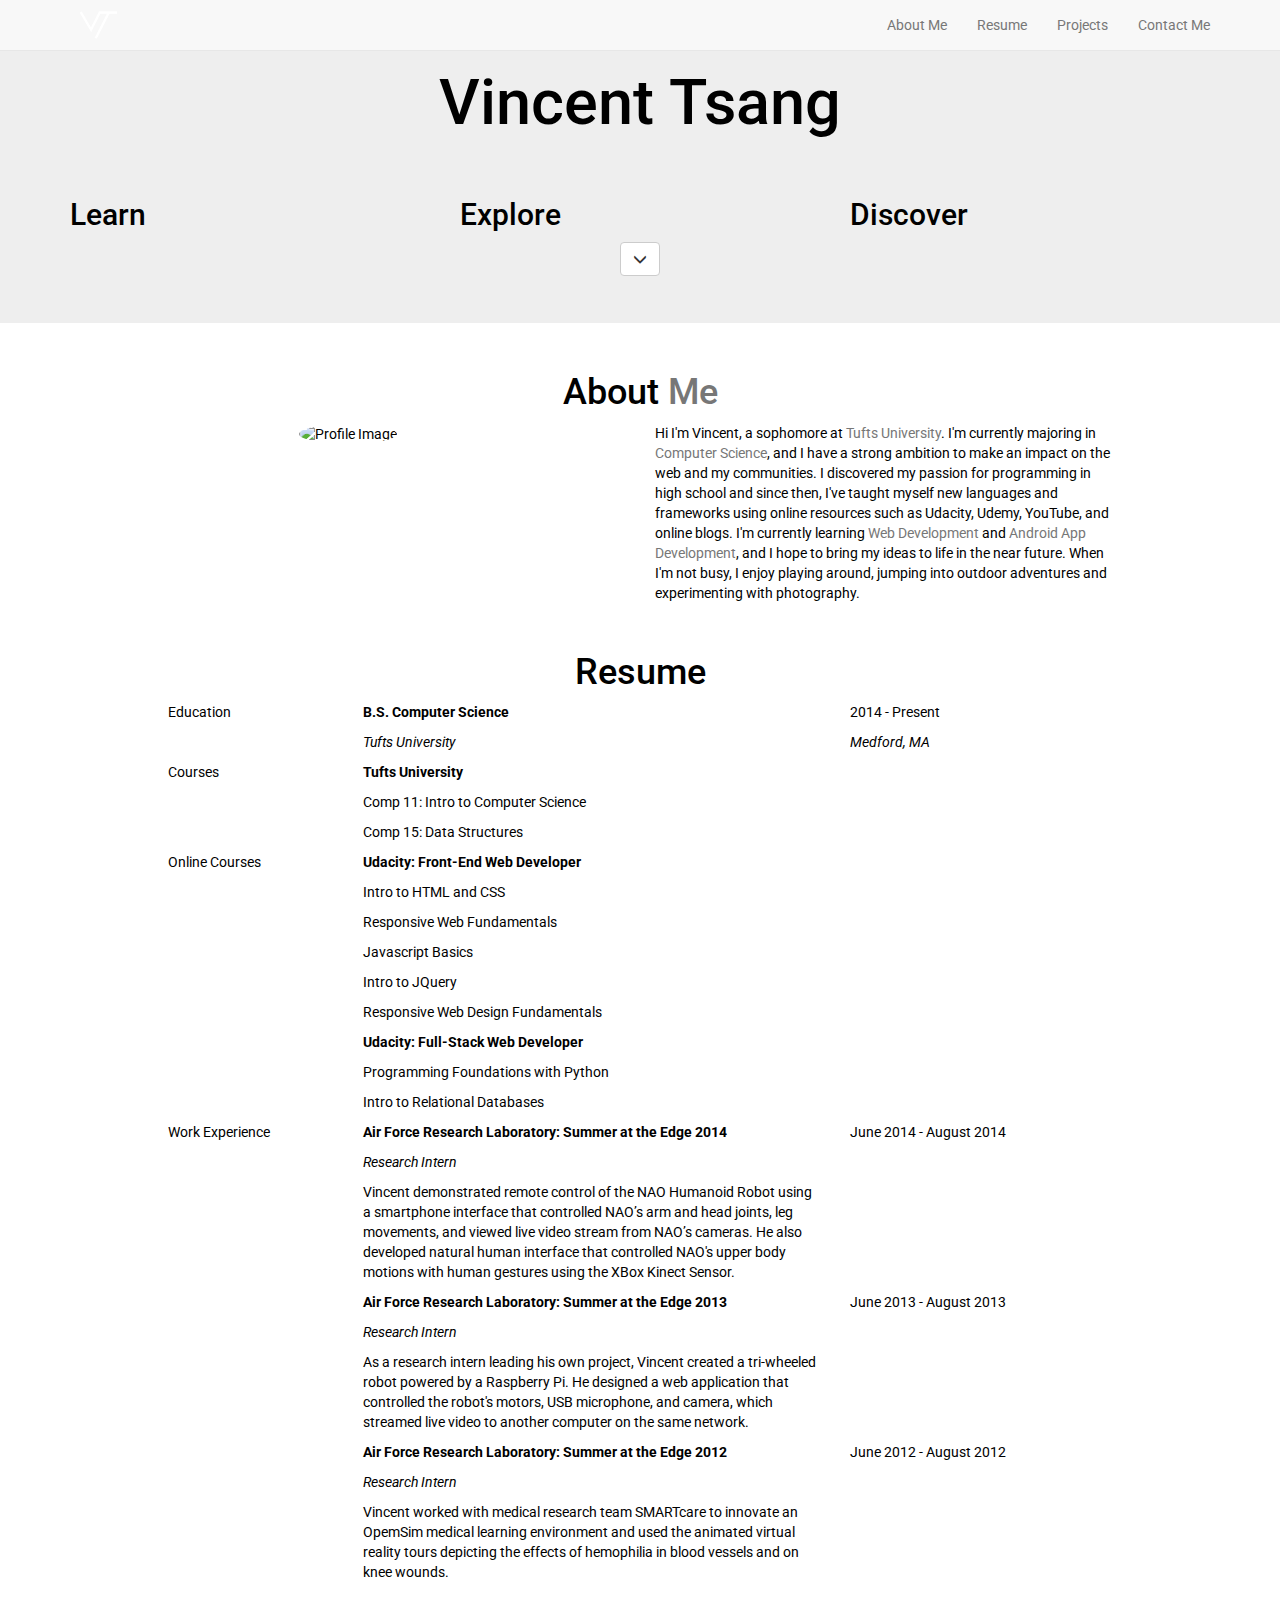
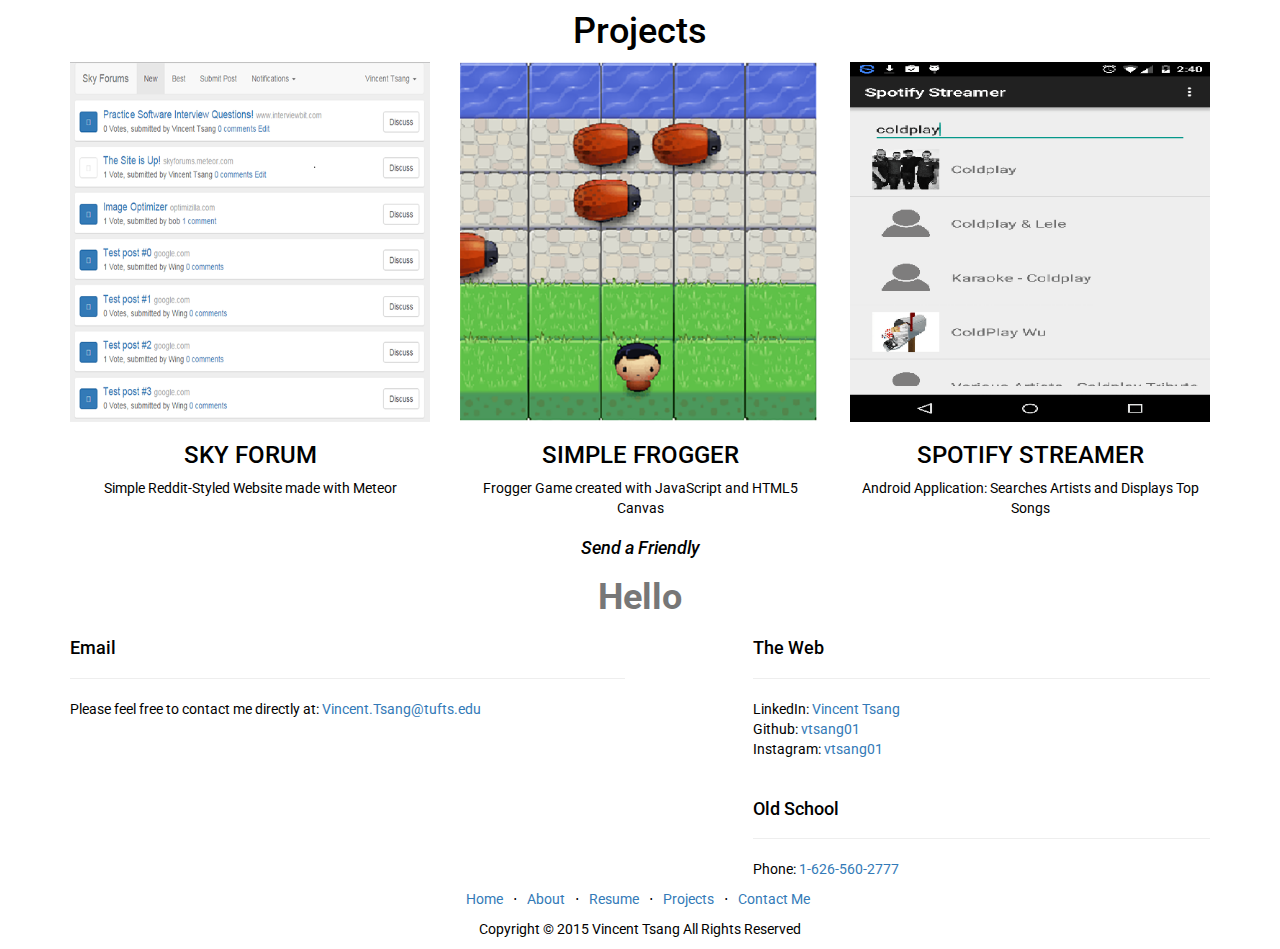
==== commit b30e2d31: "Include Spotify Project Descriptions" ====
--- a/index.html
+++ b/index.html
@@ -1 +1 @@
-<!DOCTYPE html><html lang=en><head><meta charset=utf-8><meta http-equiv=X-UA-Compatible content="IE=edge"><meta http-equiv=Cache-control content=public><meta name=viewport content="width=device-width,initial-scale=1"><title>Vincent Tsang</title><link href="http://fonts.googleapis.com/css?family=Roboto:400,400italic,500,300,700,100" rel=stylesheet type=text/css><link href="http://weloveiconfonts.com/api/?family=brandico" rel=stylesheet type=text/css><link rel=stylesheet href=css/bootstrap.min.css><link rel=stylesheet href=css/styles.min.css><style>body{font-family:Roboto,sans-serif;color:#000;position:relative}[class*=brandico-]:before{font-family:brandico,sans-serif}</style><script type=text/javascript>$(document).ready(function(){$("body").scrollspy({target:"#navbar-example"}),$(".resume-header").toUpperCase});</script><body data-spy=scroll data-target=#navbar-example><nav class="navbar navbar-default navbar-fixed-top"><div class=container><div class=navbar-header><button class=navbar-toggle data-toggle=collapse data-target=.navHeaderCollapse><span class=icon-bar></span> <span class=icon-bar></span> <span class=icon-bar></span></button> <a class=navbar-brand href=#><img style=max-height:45px;max-width:50px;margin-top:-25% src=images/logo.png></a></div><div id=navbar-example class="collapse navbar-collapse navHeaderCollapse"><ul class="nav navbar-nav navbar-right"><li><a href=#about class=color-me>About Me</a></li><li><a href=#resume>Resume</a></li><li><a href=#projects>Projects</a></li><li><a href=#contact>Contact Me</a></li></ul></div></div></nav><div class=jumbotron><div class=container><div class="row centered"><div class=col-md-12><div class="text-center jumbotron-text"><h1>Vincent Tsang</h1><hr width=60%></div></div></div><div id=jumbo class="row flex fade-text"><div class=col-md-4><h2 class="fading-text fade-learn text-animated-one">Learn</h2></div><div class=col-md-4><h2 class="fading-text fade-explore text-animated-three">Explore</h2></div><div class=col-md-4><h2 class="fading-text fade-discover text-animated-two">Discover</h2></div></div></div><div class="blue-btn text-center"><a class="btn btn-default glyphicon glyphicon-menu-down" href=#about role=button></a></div></div><section id=about><div class=container><div class="row section-indent"><div class="col-md-12 text-center"><h1 class=section-header>About <span class=text-muted>Me</span></h1></div></div><div id=about-info class="row section-md-indent"><div class="col-md-6 text-center"><div><img src=images/code.png class=img-circle alt="Profile Image" width=300 height=300></div></div><div class="col-md-5 text-md intro"><p>Hi I'm Vincent, a sophomore at <span class=text-muted>Tufts University</span>. I'm currently majoring in <span class=text-muted>Computer Science</span>, and I have a strong ambition to make an impact on the web and my communities. I discovered my passion for programming in high school and since then, I've taught myself new languages and frameworks using online resources such as Udacity, Udemy, YouTube, and online blogs. I'm currently learning <span class=text-muted>Web Development</span> and <span class=text-muted>Android App Development</span>, and I hope to bring my ideas to life in the near future. When I'm not busy, I enjoy playing around, jumping into outdoor adventures and experimenting with photography.</p></div></div><div id=logo-list class="row flex"><div class=col-md-1><a href=https://www.linkedin.com/pub/vincent-tsang/9a/95b/aa3><h1 class=brandico-linkedin-rect></h1></a></div><div class=col-md-1><a href=https://github.com/vtsang01><h1 class=brandico-github></h1></a></div><div class=col-md-1><a href="https://instagram.com/vtsang01/"><h1 class=brandico-instagram-filled></h1></a></div></div></div></section><div class=section-indent></div><section id=resume class=background><div class=container><div class="row section-indent"><div class="col-md-12 text-center"><h1 class="text-thin text-super">Resume</h1></div></div><div class="row flex section-md-indent"><div class=col-md-1></div><div class="col-md-2 text-left"><p class="resume-header text-bold">Education</p></div><div class="col-md-5 text-left resume-body"><p class=color-me><b>B.S. Computer Science</b></p><p><i>Tufts University</i></p></div><div class="col-md-4 resume-body text-left"><p>2014 - Present</p><p><i>Medford, MA</i></p></div></div><div class="row flex section-md-indent"><div class=col-md-1></div><div class="col-md-2 text-left"><p class="resume-header text-bold">Courses</p></div><div class="col-md-5 text-left resume-body"><p class=color-me><b>Tufts University</b></p><p>Comp 11: Intro to Computer Science</p><p>Comp 15: Data Structures</p></div></div><div class="row flex section-md-indent"><div class=col-md-1></div><div class="col-md-2 text-left"><p class="resume-header text-bold">Online Courses</p></div><div class="col-md-5 text-left resume-body"><p class=color-me><b>Udacity: Front-End Web Developer</b></p><p>Intro to HTML and CSS</p><p>Responsive Web Fundamentals</p><p>Javascript Basics</p><p>Intro to JQuery</p><p>Responsive Web Design Fundamentals</p></div></div><div class="row section-sm-indent"><div class=col-md-1></div><div class="col-md-2 text-left"></div><div class="col-md-5 text-left resume-body"><p class=color-me><b>Udacity: Full-Stack Web Developer</b></p><p>Programming Foundations with Python</p><p>Intro to Relational Databases</p></div></div><div class="row section-md-indent"><div class=col-md-1></div><div class="col-md-2 text-left"><p class="resume-header text-bold">Work Experience</p></div><div class="col-md-5 text-left resume-body"><p class=color-me><b>Air Force Research Laboratory: Summer at the Edge 2014</b></p><p><i>Research Intern</i></p><p>Vincent demonstrated remote control of the NAO Humanoid Robot using a smartphone interface that controlled NAO’s arm and head joints, leg movements, and viewed live video stream from NAO’s cameras. He also developed natural human interface that controlled NAO's upper body motions with human gestures using the XBox Kinect Sensor.</p></div><div class="col-md-4 resume-body text-left"><p>June 2014 - August 2014</p></div></div><div class="row section-md-indent"><div class=col-md-1></div><div class="col-md-2 text-left"></div><div class="col-md-5 text-left resume-body"><p class=color-me><b>Air Force Research Laboratory: Summer at the Edge 2013</b></p><p><i>Research Intern</i></p><p>As a research intern leading his own project, Vincent created a tri-wheeled robot powered by a Raspberry Pi. He designed a web application that controlled the robot's motors, USB microphone, and camera, which streamed live video to another computer on the same network.</p></div><div class="col-md-4 resume-body text-left"><p>June 2013 - August 2013</p></div></div><div class="row section-md-indent"><div class=col-md-1></div><div class="col-md-2 text-left"></div><div class="col-md-5 text-left resume-body"><p class=color-me><b>Air Force Research Laboratory: Summer at the Edge 2012</b></p><p><i>Research Intern</i></p><p>Vincent worked with medical research team SMARTcare to innovate an OpemSim medical learning environment and used the animated virtual reality tours depicting the effects of hemophilia in blood vessels and on knee wounds.</p></div><div class="col-md-4 resume-body text-left"><p>June 2012 - August 2012</p></div></div></div><div class=section-indent></div></section><section><div class=container><div class="row section-indent" id=projects><div class="col-md-12 text-center"><h1 class="text-thin text-super">Projects</h1></div></div><div class="row text-center"><div class=col-md-4><img class=img-responsive src=images/code.png alt="Personal Portfolio" data-toggle=modal data-target=#personalPortfolio width=500 height=500><h3 class=text-uppercase>Personal Portfolio</h3><p>First Front-End Project</p></div><div class=col-md-4><img class=img-responsive src=images/frogger.png alt="Frogger Game" data-toggle=modal data-target=#frogger width=500 height=500><h3 class=text-uppercase>Simple Frogger</h3><p>Frogger Game created with JavaScript and HTML5 Canvas</p></div><div class=col-md-4><img class=img-responsive src=images/code.png alt="Filler Image" data-toggle=modal data-target=#proj3 width=500 height=500><h3 class=text-uppercase>TBA</h3><p>Project To Be Added...</p></div></div></div><div class=section-indent></div></section><section id=background><div class=container><div class="row section-indent" id=contact><div class="col-md-12 text-center"><h4><i>Send a Friendly</i></h4><h1 class="text-thin text-muted text-super"><b>Hello</b></h1></div></div><div class="row mt"><div class=col-lg-6><h4>Email</h4><hr><p class=text-md>Please feel free to contact me directly at: <a class=color-me href=mailto:Vincent.Tsang@tufts.edu>Vincent.Tsang@tufts.edu</a></p></div><div class="col-lg-5 col-lg-offset-1"><h4>The Web</h4><hr><p class=text-md><span class=brandico-linkedin-rect></span> LinkedIn: <a href=https://www.linkedin.com/pub/vincent-tsang/9a/95b/aa3>Vincent Tsang</a><br><span class=brandico-github></span> Github: <a href=https://github.com/vtsang01>vtsang01</a><br><span class=brandico-instagram-filled></span> Instagram: <a href="https://instagram.com/vtsang01/">vtsang01</a></p><br><h4>Old School</h4><hr><p class=text-md>Phone: <a href=tel:18134691499>1-626-560-2777</a><br></p></div></div></div><div class=section-indent></div></section><div class=subfooter><div class=container><div class=row><div class=col-md-12><ul class="list-inline text-center scrollspy smooth-scroll"><li><a href=#>Home</a></li><li class=footer-menu-divider>&sdot;</li><li><a href=#about>About</a></li><li class=footer-menu-divider>&sdot;</li><li><a href=#resume>Resume</a></li><li class=footer-menu-divider>&sdot;</li><li><a href=#projects>Projects</a></li><li class=footer-menu-divider>&sdot;</li><li><a href=#contact>Contact Me</a></li></ul><p class="white text-center">Copyright © 2015 Vincent Tsang All Rights Reserved</p></div></div></div></div><div class="modal fade" id=personalPortfolio tabindex=-1 role=dialog aria-labelledby=exampleModalLabel><div class=modal-dialog><div class=modal-content><div class=modal-header><h4 class=modal-title id=myModalLabel>Personal Portfolio</h4></div><div class=modal-body><img class=img-responsive src=images/code.png> This current website is the first front-end project project I created from scratch after learning from Udacity's Frontend Nanodegree Program.</div><div class=modal-footer><button type=button class="btn btn-default" data-dismiss=modal>Close</button></div></div></div></div><div class="modal fade" id=frogger tabindex=-1 role=dialog aria-labelledby=exampleModalLabel><div class=modal-dialog><div class=modal-content><div class=modal-header><h4 class=modal-title id=myModalLabel>Frogger HTML5 / JavaScript Game</h4></div><div class=modal-body><img class=img-responsive src=images/frogger.png> This Frogger Game was built using object oriented javascript and HTML5 canvas concepts from Udacity's Object-Oriented Javascript and HTML5 Canvas courses.</div><div class=modal-footer><button type=button class="btn btn-default" data-dismiss=modal>Close</button></div></div></div></div><div class="modal fade" id=proj3 tabindex=-1 role=dialog aria-labelledby=exampleModalLabel><div class=modal-dialog><div class=modal-content><div class=modal-header><h4 class=modal-title id=myModalLabel>To be Added</h4></div><div class=modal-body><img class=img-responsive src=images/code.png></div><div class=modal-footer><button type=button class="btn btn-default" data-dismiss=modal>Close</button></div></div></div></div><script src=https://ajax.googleapis.com/ajax/libs/jquery/2.1.3/jquery.min.js async></script><script src=js/bootstrap.min.js async></script>+<!DOCTYPE html><html lang=en><head><meta charset=utf-8><meta http-equiv=X-UA-Compatible content="IE=edge"><meta http-equiv=Cache-control content=public><meta name=viewport content="width=device-width,initial-scale=1"><title>Vincent Tsang</title><link href="http://fonts.googleapis.com/css?family=Roboto:400,400italic,500,300,700,100" rel=stylesheet type=text/css><link href="http://weloveiconfonts.com/api/?family=brandico" rel=stylesheet type=text/css><link rel=stylesheet href=css/bootstrap.min.css><link rel=stylesheet href=css/styles.min.css><style>body{font-family:Roboto,sans-serif;color:#000;position:relative}[class*=brandico-]:before{font-family:brandico,sans-serif}</style><script type=text/javascript>$(document).ready(function(){$("body").scrollspy({target:"#navbar-example"}),$(".resume-header").toUpperCase});</script><body data-spy=scroll data-target=#navbar-example><nav class="navbar navbar-default navbar-fixed-top"><div class=container><div class=navbar-header><button class=navbar-toggle data-toggle=collapse data-target=.navHeaderCollapse><span class=icon-bar></span> <span class=icon-bar></span> <span class=icon-bar></span></button> <a class=navbar-brand href=#><img style=max-height:45px;max-width:50px;margin-top:-25% src=images/logo.png></a></div><div id=navbar-example class="collapse navbar-collapse navHeaderCollapse"><ul class="nav navbar-nav navbar-right"><li><a href=#about class=color-me>About Me</a></li><li><a href=#resume>Resume</a></li><li><a href=#projects>Projects</a></li><li><a href=#contact>Contact Me</a></li></ul></div></div></nav><div class=jumbotron><div class=container><div class="row centered"><div class=col-md-12><div class="text-center jumbotron-text"><h1>Vincent Tsang</h1><hr width=60%></div></div></div><div id=jumbo class="row flex fade-text"><div class=col-md-4><h2 class="fading-text fade-learn text-animated-one">Learn</h2></div><div class=col-md-4><h2 class="fading-text fade-explore text-animated-three">Explore</h2></div><div class=col-md-4><h2 class="fading-text fade-discover text-animated-two">Discover</h2></div></div></div><div class="blue-btn text-center"><a class="btn btn-default glyphicon glyphicon-menu-down" href=#about role=button></a></div></div><section id=about><div class=container><div class="row section-indent"><div class="col-md-12 text-center"><h1 class=section-header>About <span class=text-muted>Me</span></h1></div></div><div id=about-info class="row section-md-indent"><div class="col-md-6 text-center"><div><img src=images/profile.png class=img-circle alt="Profile Image" width=300 height=300></div></div><div class="col-md-5 text-md intro"><p>Hi I'm Vincent, a sophomore at <span class=text-muted>Tufts University</span>. I'm currently majoring in <span class=text-muted>Computer Science</span>, and I have a strong ambition to make an impact on the web and my communities. I discovered my passion for programming in high school and since then, I've taught myself new languages and frameworks using online resources such as Udacity, Udemy, YouTube, and online blogs. I'm currently learning <span class=text-muted>Web Development</span> and <span class=text-muted>Android App Development</span>, and I hope to bring my ideas to life in the near future. When I'm not busy, I enjoy playing around, jumping into outdoor adventures and experimenting with photography.</p></div></div><div id=logo-list class="row flex"><div class=col-md-1><a href=https://www.linkedin.com/pub/vincent-tsang/9a/95b/aa3><h1 class=brandico-linkedin-rect></h1></a></div><div class=col-md-1><a href=https://github.com/vtsang01><h1 class=brandico-github></h1></a></div><div class=col-md-1><a href="https://instagram.com/vtsang01/"><h1 class=brandico-instagram-filled></h1></a></div></div></div></section><div class=section-indent></div><section id=resume class=background><div class=container><div class="row section-indent"><div class="col-md-12 text-center"><h1 class="text-thin text-super">Resume</h1></div></div><div class="row flex section-md-indent"><div class=col-md-1></div><div class="col-md-2 text-left"><p class="resume-header text-bold">Education</p></div><div class="col-md-5 text-left resume-body"><p class=color-me><b>B.S. Computer Science</b></p><p><i>Tufts University</i></p></div><div class="col-md-4 resume-body text-left"><p>2014 - Present</p><p><i>Medford, MA</i></p></div></div><div class="row flex section-md-indent"><div class=col-md-1></div><div class="col-md-2 text-left"><p class="resume-header text-bold">Courses</p></div><div class="col-md-5 text-left resume-body"><p class=color-me><b>Tufts University</b></p><p>Comp 11: Intro to Computer Science</p><p>Comp 15: Data Structures</p></div></div><div class="row flex section-md-indent"><div class=col-md-1></div><div class="col-md-2 text-left"><p class="resume-header text-bold">Online Courses</p></div><div class="col-md-5 text-left resume-body"><p class=color-me><b>Udacity: Front-End Web Developer</b></p><p>Intro to HTML and CSS</p><p>Responsive Web Fundamentals</p><p>Javascript Basics</p><p>Intro to JQuery</p><p>Responsive Web Design Fundamentals</p></div></div><div class="row section-sm-indent"><div class=col-md-1></div><div class="col-md-2 text-left"></div><div class="col-md-5 text-left resume-body"><p class=color-me><b>Udacity: Full-Stack Web Developer</b></p><p>Programming Foundations with Python</p><p>Intro to Relational Databases</p></div></div><div class="row section-md-indent"><div class=col-md-1></div><div class="col-md-2 text-left"><p class="resume-header text-bold">Work Experience</p></div><div class="col-md-5 text-left resume-body"><p class=color-me><b>Air Force Research Laboratory: Summer at the Edge 2014</b></p><p><i>Research Intern</i></p><p>Vincent demonstrated remote control of the NAO Humanoid Robot using a smartphone interface that controlled NAO’s arm and head joints, leg movements, and viewed live video stream from NAO’s cameras. He also developed natural human interface that controlled NAO's upper body motions with human gestures using the XBox Kinect Sensor.</p></div><div class="col-md-4 resume-body text-left"><p>June 2014 - August 2014</p></div></div><div class="row section-md-indent"><div class=col-md-1></div><div class="col-md-2 text-left"></div><div class="col-md-5 text-left resume-body"><p class=color-me><b>Air Force Research Laboratory: Summer at the Edge 2013</b></p><p><i>Research Intern</i></p><p>As a research intern leading his own project, Vincent created a tri-wheeled robot powered by a Raspberry Pi. He designed a web application that controlled the robot's motors, USB microphone, and camera, which streamed live video to another computer on the same network.</p></div><div class="col-md-4 resume-body text-left"><p>June 2013 - August 2013</p></div></div><div class="row section-md-indent"><div class=col-md-1></div><div class="col-md-2 text-left"></div><div class="col-md-5 text-left resume-body"><p class=color-me><b>Air Force Research Laboratory: Summer at the Edge 2012</b></p><p><i>Research Intern</i></p><p>Vincent worked with medical research team SMARTcare to innovate an OpemSim medical learning environment and used the animated virtual reality tours depicting the effects of hemophilia in blood vessels and on knee wounds.</p></div><div class="col-md-4 resume-body text-left"><p>June 2012 - August 2012</p></div></div></div><div class=section-indent></div></section><section><div class=container><div class="row section-indent" id=projects><div class="col-md-12 text-center"><h1 class="text-thin text-super">Projects</h1></div></div><div class="row text-center"><div class=col-md-4><img class=img-responsive src=images/sky.png alt="Sky Forum Website" data-toggle=modal data-target=#personalPortfolio width=500 height=500><h3 class=text-uppercase>Sky Forum</h3><p>Simple Reddit-Styled Website made with Meteor</p></div><div class=col-md-4><img class="img-responsive img" src=images/frogger.png alt="Frogger Game" data-toggle=modal data-target=#frogger><h3 class=text-uppercase>Simple Frogger</h3><p>Frogger Game created with JavaScript and HTML5 Canvas</p></div><div class=col-md-4><img class="img-responsive img" src=images/spotify.png alt="Spotify Streamer" data-toggle=modal data-target=#proj3 max-width=500 max-height=500><h3 class=text-uppercase>Spotify Streamer</h3><p>Android Application: Searches Artists and Displays Top Songs</p></div></div></div><div class=section-indent></div></section><section id=background><div class=container><div class="row section-indent" id=contact><div class="col-md-12 text-center"><h4><i>Send a Friendly</i></h4><h1 class="text-thin text-muted text-super"><b>Hello</b></h1></div></div><div class="row mt"><div class=col-lg-6><h4>Email</h4><hr><p class=text-md>Please feel free to contact me directly at: <a class=color-me href=mailto:Vincent.Tsang@tufts.edu>Vincent.Tsang@tufts.edu</a></p></div><div class="col-lg-5 col-lg-offset-1"><h4>The Web</h4><hr><p class=text-md><span class=brandico-linkedin-rect></span> LinkedIn: <a href=https://www.linkedin.com/pub/vincent-tsang/9a/95b/aa3>Vincent Tsang</a><br><span class=brandico-github></span> Github: <a href=https://github.com/vtsang01>vtsang01</a><br><span class=brandico-instagram-filled></span> Instagram: <a href="https://instagram.com/vtsang01/">vtsang01</a></p><br><h4>Old School</h4><hr><p class=text-md>Phone: <a href=tel:18134691499>1-626-560-2777</a><br></p></div></div></div><div class=section-indent></div></section><div class=subfooter><div class=container><div class=row><div class=col-md-12><ul class="list-inline text-center scrollspy smooth-scroll"><li><a href=#>Home</a></li><li class=footer-menu-divider>&sdot;</li><li><a href=#about>About</a></li><li class=footer-menu-divider>&sdot;</li><li><a href=#resume>Resume</a></li><li class=footer-menu-divider>&sdot;</li><li><a href=#projects>Projects</a></li><li class=footer-menu-divider>&sdot;</li><li><a href=#contact>Contact Me</a></li></ul><p class="white text-center">Copyright © 2015 Vincent Tsang All Rights Reserved</p></div></div></div></div><div class="modal fade" id=personalPortfolio tabindex=-1 role=dialog aria-labelledby=exampleModalLabel><div class=modal-dialog><div class=modal-content><div class=modal-header><h4 class=modal-title id=myModalLabel>Sky Forum</h4></div><div class=modal-body><img class=img-responsive src=images/sky.png> I built this website using HTML, CSS, and Javascript with the reactive Meteor Web Framework. The website demonstrates web development features such as user authroization, reactivity, routing, information-hiding, and endless scrolling.</div><div class=modal-footer><button type=button class="btn btn-default" data-dismiss=modal>Close</button></div></div></div></div><div class="modal fade" id=frogger tabindex=-1 role=dialog aria-labelledby=exampleModalLabel><div class=modal-dialog><div class=modal-content><div class=modal-header><h4 class=modal-title id=myModalLabel>Frogger HTML5 / JavaScript Game</h4></div><div class=modal-body><img class=img-responsive src=images/frogger.png> This Frogger Game was built using object oriented javascript and HTML5 canvas concepts from Udacity's Object-Oriented Javascript and HTML5 Canvas courses.</div><div class=modal-footer><button type=button class="btn btn-default" data-dismiss=modal>Close</button></div></div></div></div><div class="modal fade" id=proj3 tabindex=-1 role=dialog aria-labelledby=exampleModalLabel><div class=modal-dialog><div class=modal-content><div class=modal-header><h4 class=modal-title id=myModalLabel>Spotify Streamer</h4></div><div class=modal-body><img class=img-responsive src=images/spotify.png> This application was built to practice accessing cloud information from third party API's and developing layouts. This application searches and displays artists as well as their top songs.</div><div class=modal-footer><button type=button class="btn btn-default" data-dismiss=modal>Close</button></div></div></div></div><script src=https://ajax.googleapis.com/ajax/libs/jquery/2.1.3/jquery.min.js async></script><script src=js/bootstrap.min.js async></script>